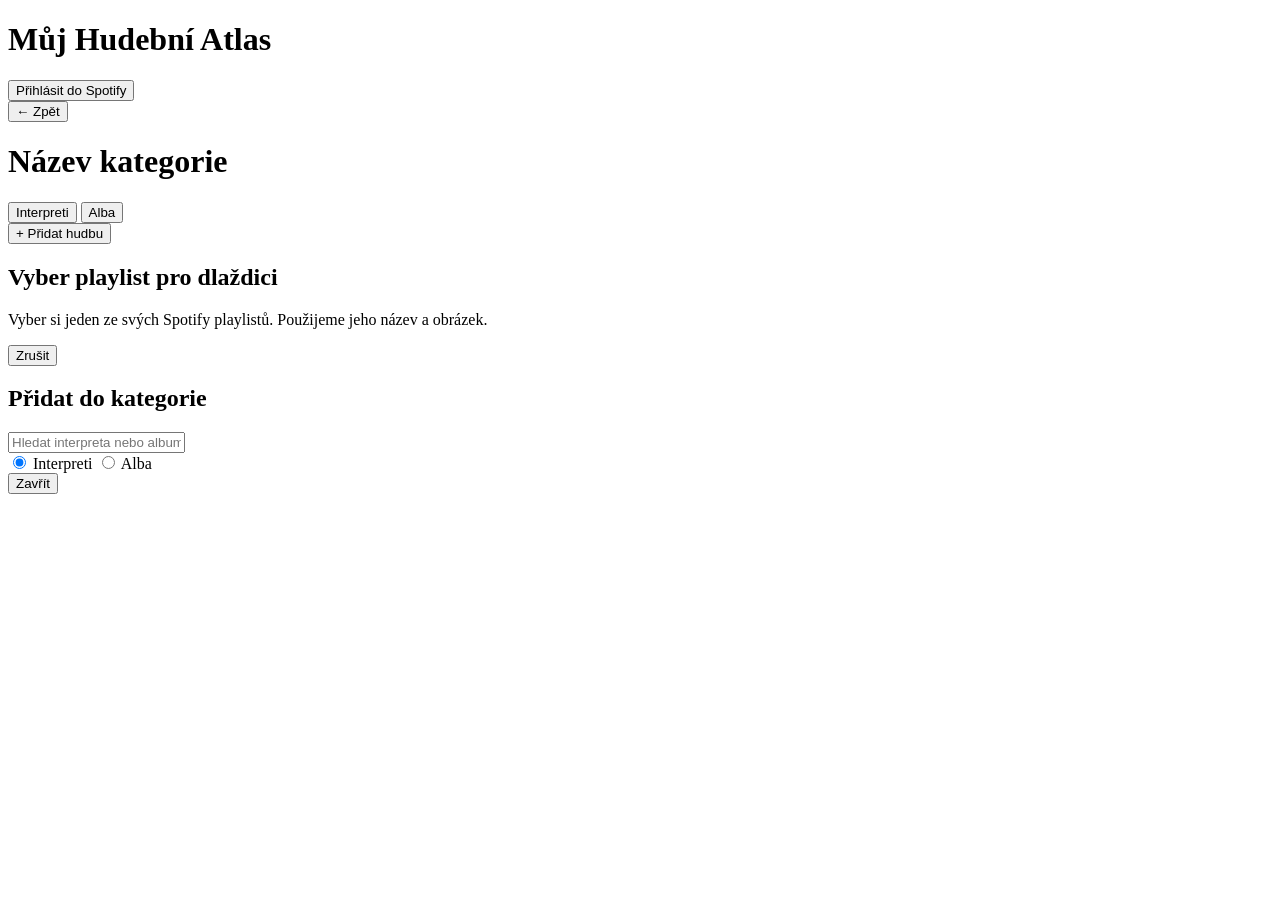
==== index.html @ 568aa441 "Update index.html" ====
<!DOCTYPE html>
<html lang="cs">
<head>
    <meta charset="UTF-8">
    <meta name="viewport" content="width=device-width, initial-scale=1.0">
    <title>Hudební Atlas - Kartotéka</title>
    <link rel="stylesheet" href="style.css">
</head>
<body>

    <!-- DOMOVSKÁ STRÁNKA (Dlaždice) -->
    <div id="home-view" class="view active">
        <header class="main-header">
            <h1>Můj Hudební Atlas</h1>
            <button id="login-btn" class="btn-primary">Přihlásit do Spotify</button>
        </header>
        <div class="grid-dashboard" id="dashboard-grid">
            <!-- Dlaždice se generují dynamicky v JS -->
        </div>
    </div>

    <!-- STRÁNKA KATEGORIE (Uvnitř složky) -->
    <div id="category-view" class="view">
        <header class="cat-header">
            <div class="cat-header-left">
                <button id="back-btn" class="btn-icon">← Zpět</button>
                <h1 id="cat-title">Název kategorie</h1>
            </div>
            <div class="cat-header-right">
                <div class="view-toggle">
                    <button id="toggle-artists" class="toggle-btn active">Interpreti</button>
                    <button id="toggle-albums" class="toggle-btn">Alba</button>
                </div>
                <button id="add-item-btn" class="btn-primary">+ Přidat hudbu</button>
            </div>
        </header>
        
        <!-- Grid pro interprety (kolečka) nebo alba (čtverce) -->
        <div id="content-grid" class="content-grid artists-mode"></div>
    </div>

    <!-- MODAL: Výběr playlistu pro dlaždici -->
    <div id="modal-playlist" class="modal">
        <div class="modal-content">
            <h2>Vyber playlist pro dlaždici</h2>
            <p>Vyber si jeden ze svých Spotify playlistů. Použijeme jeho název a obrázek.</p>
            <div id="playlist-list" class="list-container"></div>
            <button class="btn-close close-modal">Zrušit</button>
        </div>
    </div>

    <!-- MODAL: Vyhledávání interpretů / alb -->
    <div id="modal-search" class="modal">
        <div class="modal-content">
            <h2>Přidat do kategorie</h2>
            <input type="text" id="search-input" placeholder="Hledat interpreta nebo album...">
            <div class="search-filters">
                <label><input type="radio" name="search-type" value="artist" checked> Interpreti</label>
                <label><input type="radio" name="search-type" value="album"> Alba</label>
            </div>
            <div id="search-results" class="list-container"></div>
            <button class="btn-close close-modal">Zavřít</button>
        </div>
    </div>

    <script src="spotify.js"></script>
    <script src="app.js"></script>
</body>
</html>
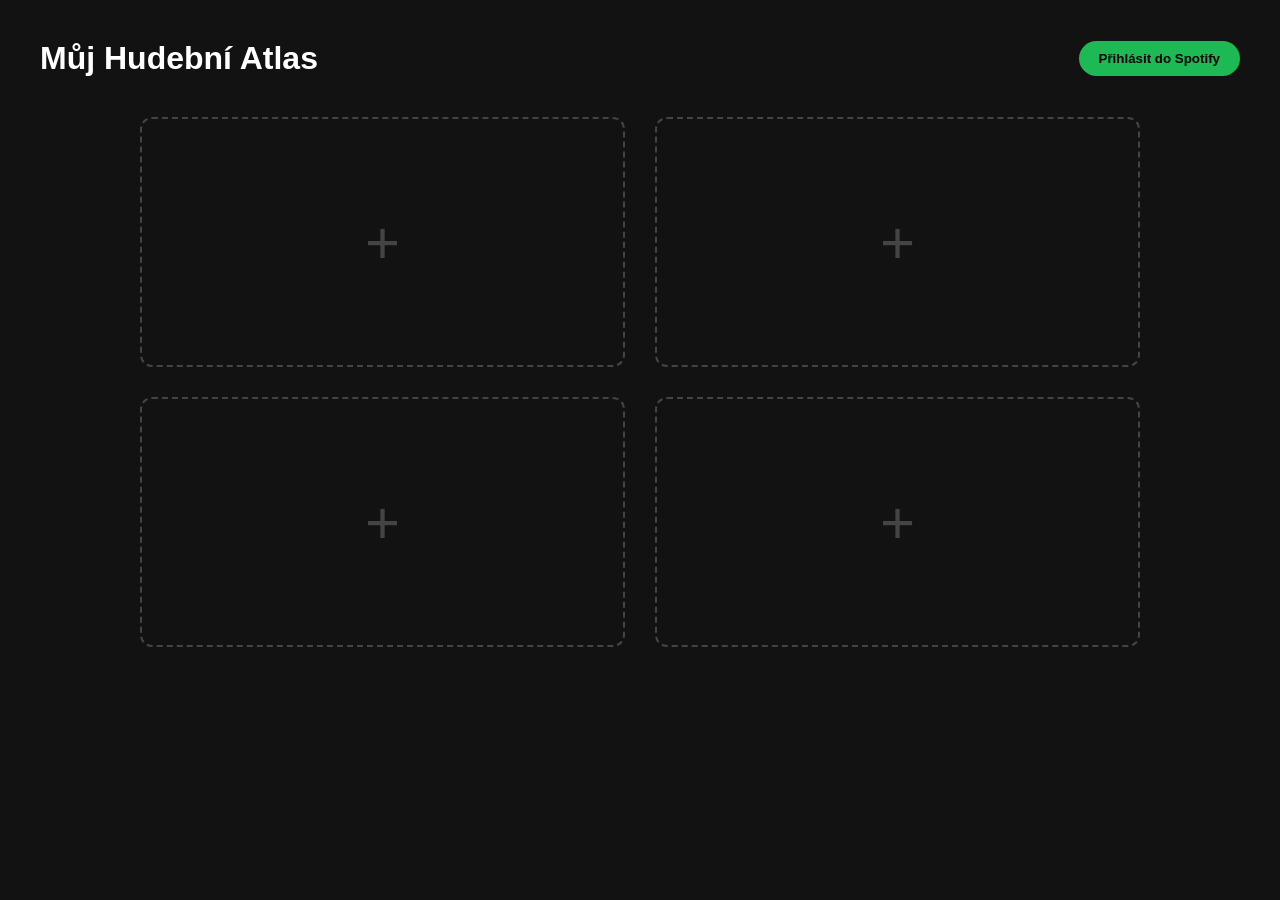
==== commit 3498fae0: "Update index.html" ====
--- a/index.html
+++ b/index.html
@@ -15,16 +15,16 @@
             <button id="login-btn" class="btn-primary">Přihlásit do Spotify</button>
         </header>
         <div class="grid-dashboard" id="dashboard-grid">
-            <!-- Dlaždice se generují dynamicky v JS -->
+            <!-- 4 hlavní dlaždice se generují v JS -->
         </div>
     </div>
 
-    <!-- STRÁNKA KATEGORIE (Uvnitř složky) -->
+    <!-- STRÁNKA KATEGORIE (Uvnitř složky / playlistu) -->
     <div id="category-view" class="view">
         <header class="cat-header">
             <div class="cat-header-left">
-                <button id="back-btn" class="btn-icon">← Zpět</button>
-                <h1 id="cat-title">Název kategorie</h1>
+                <button id="back-btn" class="btn-icon">← Zpět na přehled</button>
+                <h1 id="cat-title">Kategorie</h1>
             </div>
             <div class="cat-header-right">
                 <div class="view-toggle">
@@ -39,11 +39,14 @@
         <div id="content-grid" class="content-grid artists-mode"></div>
     </div>
 
-    <!-- MODAL: Výběr playlistu pro dlaždici -->
+    <!-- MODAL: Výběr vlastního playlistu pro dlaždici -->
     <div id="modal-playlist" class="modal">
         <div class="modal-content">
             <h2>Vyber playlist pro dlaždici</h2>
-            <p>Vyber si jeden ze svých Spotify playlistů. Použijeme jeho název a obrázek.</p>
+            <p>Vyber si jeden ze svých vlastní vytvořených Spotify playlistů.</p>
+            
+            <input type="text" id="playlist-search-input" placeholder="Hledat ve svých playlistech...">
+            
             <div id="playlist-list" class="list-container"></div>
             <button class="btn-close close-modal">Zrušit</button>
         </div>
--- a/style.css
+++ b/style.css
@@ -0,0 +1,54 @@
+* { box-sizing: border-box; margin: 0; padding: 0; font-family: -apple-system, BlinkMacSystemFont, "Segoe UI", Roboto, sans-serif; }
+body { background-color: #121212; color: #fff; overflow-x: hidden; }
+
+/* Views */
+.view { display: none; padding: 40px; }
+.view.active { display: block; }
+
+/* Buttons & Headers */
+header { display: flex; justify-content: space-between; align-items: center; margin-bottom: 40px; }
+.cat-header-left, .cat-header-right { display: flex; align-items: center; gap: 20px; }
+
+.btn-primary { background: #1db954; color: #000; border: none; padding: 10px 20px; border-radius: 20px; font-weight: bold; cursor: pointer; transition: transform 0.2s; }
+.btn-primary:hover { transform: scale(1.05); }
+.btn-icon { background: transparent; color: #b3b3b3; border: none; font-size: 16px; cursor: pointer; }
+.btn-icon:hover { color: #fff; }
+
+/* Toggle Switch */
+.view-toggle { background: #242424; border-radius: 30px; display: flex; overflow: hidden; }
+.toggle-btn { background: transparent; border: none; color: #b3b3b3; padding: 10px 20px; cursor: pointer; font-weight: bold; }
+.toggle-btn.active { background: #333; color: #fff; }
+
+/* Dashboard Grid (4 Tiles) */
+.grid-dashboard { display: grid; grid-template-columns: repeat(2, 1fr); gap: 30px; max-width: 1000px; margin: 0 auto; }
+.dash-tile { background: #282828; border-radius: 12px; height: 250px; display: flex; flex-direction: column; align-items: center; justify-content: center; cursor: pointer; transition: background 0.2s; overflow: hidden; position: relative; }
+.dash-tile:hover { background: #333; }
+.dash-tile.empty { border: 2px dashed #444; background: transparent; }
+.dash-tile.empty:hover { border-color: #1db954; }
+.dash-tile .plus-icon { font-size: 60px; color: #444; }
+.dash-tile img { width: 100%; height: 100%; object-fit: cover; opacity: 0.6; position: absolute; top: 0; left: 0; z-index: 1; }
+.dash-tile h2 { position: relative; z-index: 2; text-shadow: 0 2px 10px rgba(0,0,0,0.8); font-size: 28px; }
+
+/* Content Grid (Artists & Albums) */
+.content-grid { display: grid; grid-template-columns: repeat(auto-fill, minmax(180px, 1fr)); gap: 30px; }
+.item-card { text-align: center; cursor: pointer; transition: transform 0.2s; }
+.item-card:hover { transform: translateY(-5px); }
+.item-card img { width: 100%; aspect-ratio: 1; object-fit: cover; margin-bottom: 15px; box-shadow: 0 8px 24px rgba(0,0,0,0.5); }
+.item-card h3 { font-size: 16px; margin-bottom: 5px; }
+
+/* Artist mode vs Album mode */
+.artists-mode .item-card img { border-radius: 50%; } /* Kolečka pro interprety */
+.albums-mode .item-card img { border-radius: 8px; }  /* Čtverce pro alba */
+
+/* Modals */
+.modal { display: none; position: fixed; top: 0; left: 0; width: 100%; height: 100%; background: rgba(0,0,0,0.8); z-index: 1000; justify-content: center; align-items: center; }
+.modal.active { display: flex; }
+.modal-content { background: #282828; padding: 30px; border-radius: 12px; width: 500px; max-height: 80vh; display: flex; flex-direction: column; }
+.modal-content h2 { margin-bottom: 10px; }
+.list-container { flex: 1; overflow-y: auto; margin: 20px 0; display: flex; flex-direction: column; gap: 10px; }
+.list-item { display: flex; align-items: center; gap: 15px; padding: 10px; background: #333; border-radius: 8px; cursor: pointer; }
+.list-item:hover { background: #444; }
+.list-item img { width: 50px; height: 50px; border-radius: 4px; object-fit: cover; }
+.btn-close { margin-top: auto; background: transparent; color: #fff; border: 1px solid #555; padding: 10px; border-radius: 8px; cursor: pointer; }
+.search-filters { display: flex; gap: 15px; margin-top: 15px; }
+#search-input { width: 100%; padding: 15px; border-radius: 8px; border: none; background: #333; color: white; font-size: 16px; outline: none; }
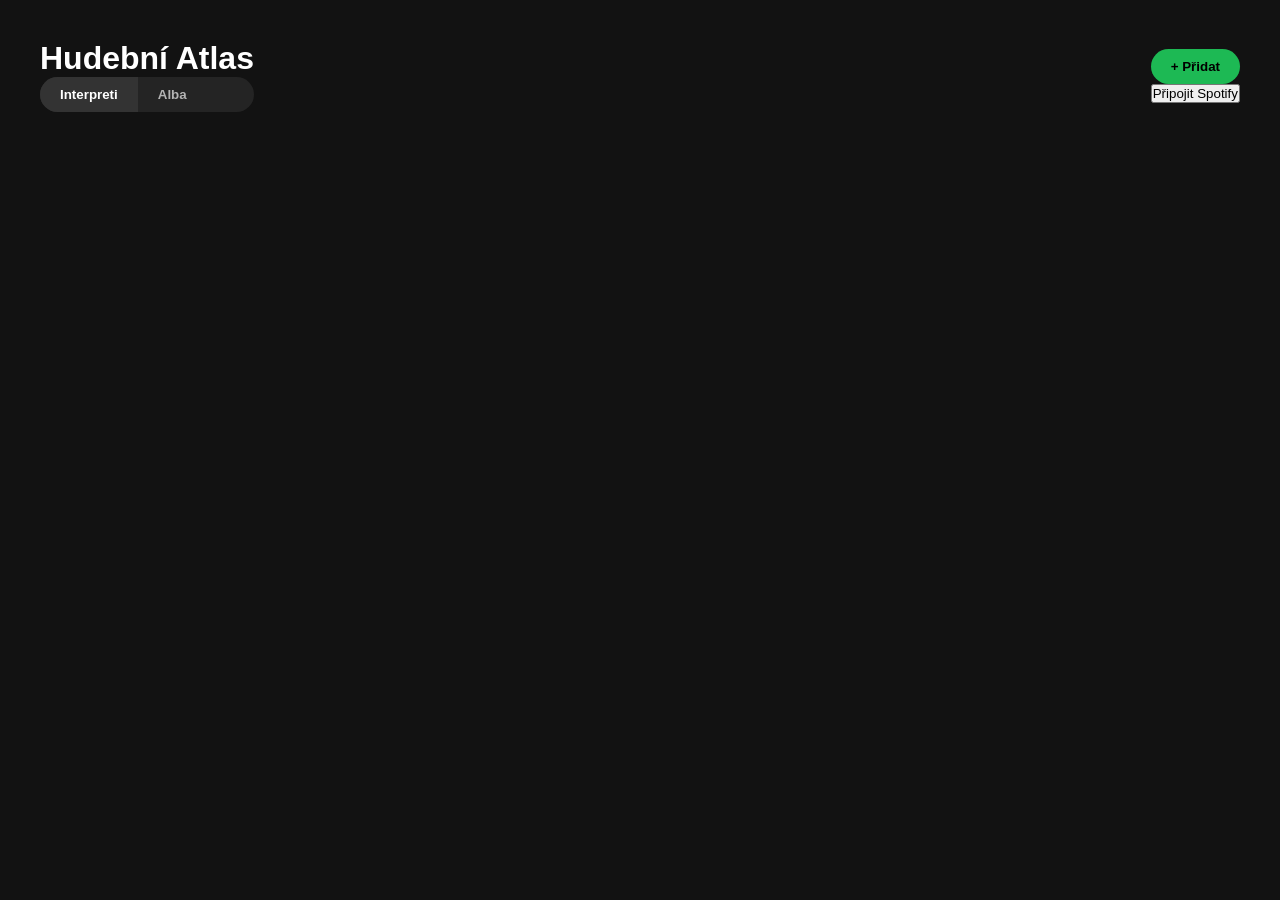
==== commit 9bc35058: "Update index.html" ====
--- a/index.html
+++ b/index.html
@@ -3,66 +3,131 @@
 <head>
     <meta charset="UTF-8">
     <meta name="viewport" content="width=device-width, initial-scale=1.0">
-    <title>Hudební Atlas - Kartotéka</title>
+    <title>Hudební Atlas</title>
     <link rel="stylesheet" href="style.css">
 </head>
 <body>
 
-    <!-- DOMOVSKÁ STRÁNKA (Dlaždice) -->
-    <div id="home-view" class="view active">
-        <header class="main-header">
-            <h1>Můj Hudební Atlas</h1>
-            <button id="login-btn" class="btn-primary">Přihlásit do Spotify</button>
-        </header>
-        <div class="grid-dashboard" id="dashboard-grid">
-            <!-- 4 hlavní dlaždice se generují v JS -->
-        </div>
-    </div>
-
-    <!-- STRÁNKA KATEGORIE (Uvnitř složky / playlistu) -->
-    <div id="category-view" class="view">
-        <header class="cat-header">
-            <div class="cat-header-left">
-                <button id="back-btn" class="btn-icon">← Zpět na přehled</button>
-                <h1 id="cat-title">Kategorie</h1>
-            </div>
-            <div class="cat-header-right">
+    <!-- HLAVNÍ KARTOTÉKA -->
+    <div id="library-view" class="view active">
+        <header class="top-header">
+            <div class="header-left">
+                <h1>Hudební Atlas</h1>
                 <div class="view-toggle">
                     <button id="toggle-artists" class="toggle-btn active">Interpreti</button>
                     <button id="toggle-albums" class="toggle-btn">Alba</button>
                 </div>
-                <button id="add-item-btn" class="btn-primary">+ Přidat hudbu</button>
+            </div>
+            <div class="header-right">
+                <button id="add-item-btn" class="btn-primary">+ Přidat</button>
+                <button id="login-btn" class="btn-spotify">Připojit Spotify</button>
             </div>
         </header>
-        
-        <!-- Grid pro interprety (kolečka) nebo alba (čtverce) -->
-        <div id="content-grid" class="content-grid artists-mode"></div>
+        <div id="content-grid" class="content-grid"></div>
     </div>
 
-    <!-- MODAL: Výběr vlastního playlistu pro dlaždici -->
-    <div id="modal-playlist" class="modal">
-        <div class="modal-content">
-            <h2>Vyber playlist pro dlaždici</h2>
-            <p>Vyber si jeden ze svých vlastní vytvořených Spotify playlistů.</p>
-            
-            <input type="text" id="playlist-search-input" placeholder="Hledat ve svých playlistech...">
-            
-            <div id="playlist-list" class="list-container"></div>
-            <button class="btn-close close-modal">Zrušit</button>
-        </div>
+    <!-- DETAIL INTERPRETA -->
+    <div id="artist-detail-view" class="view">
+        <header class="top-header">
+            <div class="header-left">
+                <button id="back-to-library" class="btn-icon">← Zpět</button>
+                <div class="artist-heading">
+                    <img id="artist-detail-avatar" src="" alt="">
+                    <h1 id="artist-detail-title">Jméno interpreta</h1>
+                </div>
+            </div>
+            <div class="header-right">
+                <div class="filter-pills">
+                    <label class="filter-pill">
+                        <input type="checkbox" id="filter-album" checked>
+                        <span>Alba <small id="count-album"></small></span>
+                    </label>
+                    <label class="filter-pill">
+                        <input type="checkbox" id="filter-single" checked>
+                        <span>Singly / EP <small id="count-single"></small></span>
+                    </label>
+                    <label class="filter-pill">
+                        <input type="checkbox" id="filter-features" checked>
+                        <span>Features <small id="count-features"></small></span>
+                    </label>
+                </div>
+                <button id="open-album-picker-btn" class="btn-primary">+ Přidat alba</button>
+            </div>
+        </header>
+        <div id="discography-grid" class="disco-grid"></div>
     </div>
 
-    <!-- MODAL: Vyhledávání interpretů / alb -->
+    <!-- MODAL: PŘIDÁNÍ INTERPRETA NEBO ALBA DO KARTOTÉKY -->
     <div id="modal-search" class="modal">
         <div class="modal-content">
-            <h2>Přidat do kategorie</h2>
+            <div class="modal-header">
+                <h2>Přidat do kartotéky</h2>
+                <button class="btn-icon close-modal">✕</button>
+            </div>
             <input type="text" id="search-input" placeholder="Hledat interpreta nebo album...">
             <div class="search-filters">
                 <label><input type="radio" name="search-type" value="artist" checked> Interpreti</label>
                 <label><input type="radio" name="search-type" value="album"> Alba</label>
             </div>
             <div id="search-results" class="list-container"></div>
-            <button class="btn-close close-modal">Zavřít</button>
+        </div>
+    </div>
+
+    <!-- MODAL: RUČNÍ VÝBĚR ALB DO DISKOGRAFIE INTERPRETA -->
+    <div id="modal-artist-albums" class="modal">
+        <div class="modal-content modal-wide">
+            <div class="modal-header">
+                <div>
+                    <h2>Doplnit diskografii</h2>
+                    <p class="modal-subtitle" id="picker-subtitle">Vyber nahrávky, které chceš zařadit</p>
+                </div>
+                <button class="btn-icon close-modal">✕</button>
+            </div>
+            <div class="picker-controls">
+                <input type="text" id="picker-filter-input" placeholder="Filtrovat podle názvu...">
+                <div class="picker-tabs">
+                    <button class="picker-tab active" data-group="all">Vše</button>
+                    <button class="picker-tab" data-group="album">Alba</button>
+                    <button class="picker-tab" data-group="single">Singly / EP</button>
+                    <button class="picker-tab" data-group="appears_on">Features</button>
+                </div>
+            </div>
+            <div id="artist-album-results" class="list-container"></div>
+            <div class="modal-footer">
+                <button class="btn-primary close-modal">Hotovo</button>
+            </div>
+        </div>
+    </div>
+
+    <!-- MODAL: ZÁZNAM POSLECHU A HODNOCENÍ -->
+    <div id="modal-review" class="modal">
+        <div class="modal-content review-content">
+            <img id="review-cover" src="" alt="">
+            <div class="review-form">
+                <div class="review-head">
+                    <h2 id="review-title">Název alba</h2>
+                    <span id="review-year" class="review-meta"></span>
+                </div>
+                <label class="switch-row">
+                    <input type="checkbox" id="review-listened">
+                    <span>Poslechnuto</span>
+                </label>
+                <div class="input-group">
+                    <label for="review-rating">Hodnocení (0 – 10)</label>
+                    <input type="number" id="review-rating" min="0" max="10" step="0.1" placeholder="např. 8.5" disabled>
+                </div>
+                <div class="input-group">
+                    <label for="review-text">Poznámka</label>
+                    <textarea id="review-text" rows="3" placeholder="Dojem, atmosféra, klíčové momenty..." disabled></textarea>
+                </div>
+                <div class="modal-actions">
+                    <button id="remove-album-btn" class="btn-danger" type="button">Odebrat</button>
+                    <div class="modal-actions-right">
+                        <button class="btn-ghost close-modal" type="button">Zrušit</button>
+                        <button id="save-review-btn" class="btn-primary" type="button">Uložit</button>
+                    </div>
+                </div>
+            </div>
         </div>
     </div>
 
--- a/style.css
+++ b/style.css
@@ -1,54 +1,91 @@
 * { box-sizing: border-box; margin: 0; padding: 0; font-family: -apple-system, BlinkMacSystemFont, "Segoe UI", Roboto, sans-serif; }
 body { background-color: #121212; color: #fff; overflow-x: hidden; }
 
-/* Views */
 .view { display: none; padding: 40px; }
 .view.active { display: block; }
 
-/* Buttons & Headers */
 header { display: flex; justify-content: space-between; align-items: center; margin-bottom: 40px; }
 .cat-header-left, .cat-header-right { display: flex; align-items: center; gap: 20px; }
 
 .btn-primary { background: #1db954; color: #000; border: none; padding: 10px 20px; border-radius: 20px; font-weight: bold; cursor: pointer; transition: transform 0.2s; }
 .btn-primary:hover { transform: scale(1.05); }
+
 .btn-icon { background: transparent; color: #b3b3b3; border: none; font-size: 16px; cursor: pointer; }
 .btn-icon:hover { color: #fff; }
 
-/* Toggle Switch */
 .view-toggle { background: #242424; border-radius: 30px; display: flex; overflow: hidden; }
 .toggle-btn { background: transparent; border: none; color: #b3b3b3; padding: 10px 20px; cursor: pointer; font-weight: bold; }
 .toggle-btn.active { background: #333; color: #fff; }
 
-/* Dashboard Grid (4 Tiles) */
+/* Dashboard */
 .grid-dashboard { display: grid; grid-template-columns: repeat(2, 1fr); gap: 30px; max-width: 1000px; margin: 0 auto; }
-.dash-tile { background: #282828; border-radius: 12px; height: 250px; display: flex; flex-direction: column; align-items: center; justify-content: center; cursor: pointer; transition: background 0.2s; overflow: hidden; position: relative; }
-.dash-tile:hover { background: #333; }
+.dash-tile { background: #282828; border-radius: 12px; height: 250px; display: flex; flex-direction: column; align-items: center; justify-content: center; cursor: pointer; position: relative; overflow: hidden; }
 .dash-tile.empty { border: 2px dashed #444; background: transparent; }
-.dash-tile.empty:hover { border-color: #1db954; }
-.dash-tile .plus-icon { font-size: 60px; color: #444; }
-.dash-tile img { width: 100%; height: 100%; object-fit: cover; opacity: 0.6; position: absolute; top: 0; left: 0; z-index: 1; }
-.dash-tile h2 { position: relative; z-index: 2; text-shadow: 0 2px 10px rgba(0,0,0,0.8); font-size: 28px; }
+.dash-tile img { width: 100%; height: 100%; object-fit: cover; opacity: 0.5; position: absolute; z-index: 1; }
+.dash-tile h2 { position: relative; z-index: 2; font-size: 28px; text-shadow: 0 2px 10px rgba(0,0,0,0.9); }
+.plus-icon { font-size: 60px; color: #444; }
 
-/* Content Grid (Artists & Albums) */
+/* SEZNAM INTERPRETŮ (Čistá kruhová karta) */
 .content-grid { display: grid; grid-template-columns: repeat(auto-fill, minmax(180px, 1fr)); gap: 30px; }
-.item-card { text-align: center; cursor: pointer; transition: transform 0.2s; }
-.item-card:hover { transform: translateY(-5px); }
-.item-card img { width: 100%; aspect-ratio: 1; object-fit: cover; margin-bottom: 15px; box-shadow: 0 8px 24px rgba(0,0,0,0.5); }
-.item-card h3 { font-size: 16px; margin-bottom: 5px; }
 
-/* Artist mode vs Album mode */
-.artists-mode .item-card img { border-radius: 50%; } /* Kolečka pro interprety */
-.albums-mode .item-card img { border-radius: 8px; }  /* Čtverce pro alba */
+.artist-simple-card {
+    background: #181818;
+    border-radius: 12px;
+    padding: 20px;
+    text-align: center;
+    cursor: pointer;
+    transition: background 0.2s, transform 0.2s;
+    border: 1px solid #282828;
+}
+.artist-simple-card:hover { background: #242424; transform: translateY(-5px); }
+
+.artist-simple-card img {
+    width: 130px;
+    height: 130px;
+    border-radius: 50%;
+    object-fit: cover;
+    margin-bottom: 15px;
+    box-shadow: 0 8px 20px rgba(0,0,0,0.5);
+}
+
+.artist-simple-card h3 { font-size: 18px; font-weight: bold; color: #fff; }
+
+/* DISKOGRAFIE (Detail) */
+.filter-checkboxes { display: flex; gap: 20px; }
+.filter-checkboxes label { color: #ccc; cursor: pointer; display: flex; align-items: center; gap: 8px; }
+
+.disco-grid { display: grid; grid-template-columns: repeat(auto-fill, minmax(170px, 1fr)); gap: 25px; }
+.disco-item { position: relative; cursor: pointer; transition: transform 0.2s; }
+.disco-item:hover { transform: scale(1.04); }
+
+.disco-item.locked img { filter: grayscale(100%); opacity: 0.35; }
+.disco-item img { width: 100%; aspect-ratio: 1; border-radius: 8px; object-fit: cover; box-shadow: 0 4px 12px rgba(0,0,0,0.5); }
+.disco-item h4 { margin-top: 8px; font-size: 14px; text-align: center; color: #ddd; }
+
+.checkmark { 
+    position: absolute; top: -8px; right: -8px; 
+    background: #1db954; color: #000; font-weight: bold; 
+    width: 28px; height: 28px; border-radius: 50%; 
+    display: flex; align-items: center; justify-content: center; 
+    font-size: 14px;
+    opacity: 0; transform: scale(0); transition: all 0.3s cubic-bezier(0.175, 0.885, 0.32, 1.275);
+}
+.disco-item.unlocked .checkmark { opacity: 1; transform: scale(1); }
+.rating-badge { position: absolute; bottom: 38px; left: 8px; background: rgba(0,0,0,0.85); padding: 3px 6px; border-radius: 4px; font-size: 11px; font-weight: bold; color: #f5c518;}
 
 /* Modals */
-.modal { display: none; position: fixed; top: 0; left: 0; width: 100%; height: 100%; background: rgba(0,0,0,0.8); z-index: 1000; justify-content: center; align-items: center; }
+.modal { display: none; position: fixed; inset: 0; background: rgba(0,0,0,0.85); z-index: 1000; justify-content: center; align-items: center; }
 .modal.active { display: flex; }
-.modal-content { background: #282828; padding: 30px; border-radius: 12px; width: 500px; max-height: 80vh; display: flex; flex-direction: column; }
-.modal-content h2 { margin-bottom: 10px; }
-.list-container { flex: 1; overflow-y: auto; margin: 20px 0; display: flex; flex-direction: column; gap: 10px; }
-.list-item { display: flex; align-items: center; gap: 15px; padding: 10px; background: #333; border-radius: 8px; cursor: pointer; }
-.list-item:hover { background: #444; }
-.list-item img { width: 50px; height: 50px; border-radius: 4px; object-fit: cover; }
-.btn-close { margin-top: auto; background: transparent; color: #fff; border: 1px solid #555; padding: 10px; border-radius: 8px; cursor: pointer; }
-.search-filters { display: flex; gap: 15px; margin-top: 15px; }
-#search-input { width: 100%; padding: 15px; border-radius: 8px; border: none; background: #333; color: white; font-size: 16px; outline: none; }+.modal-content { background: #282828; padding: 25px; border-radius: 12px; width: 480px; max-height: 80vh; display: flex; flex-direction: column; }
+.review-content { flex-direction: row; width: 550px; gap: 20px; }
+.review-content img { width: 200px; height: 200px; border-radius: 8px; object-fit: cover; }
+.review-form { display: flex; flex-direction: column; flex: 1; }
+.input-group { margin-bottom: 12px; display: flex; flex-direction: column; gap: 4px; }
+.input-group input, .input-group textarea { background: #333; border: none; padding: 10px; color: white; border-radius: 6px; }
+.modal-actions { display: flex; gap: 10px; margin-top: auto; justify-content: flex-end;}
+#playlist-search-input, #search-input { width: 100%; padding: 12px; margin: 12px 0; border-radius: 8px; border: 1px solid #444; background: #1e1e1e; color: white; outline: none; }
+.list-container { flex: 1; overflow-y: auto; margin-bottom: 15px; display: flex; flex-direction: column; gap: 8px; max-height: 320px;}
+.list-item { display: flex; align-items: center; gap: 12px; padding: 8px; background: #333; border-radius: 6px; cursor: pointer; }
+.list-item img { width: 44px; height: 44px; border-radius: 4px; object-fit: cover; }
+.btn-close { background: transparent; color: #fff; border: 1px solid #555; padding: 8px 16px; border-radius: 6px; cursor: pointer; }
+.search-filters { display: flex; gap: 15px; margin-bottom: 10px; }
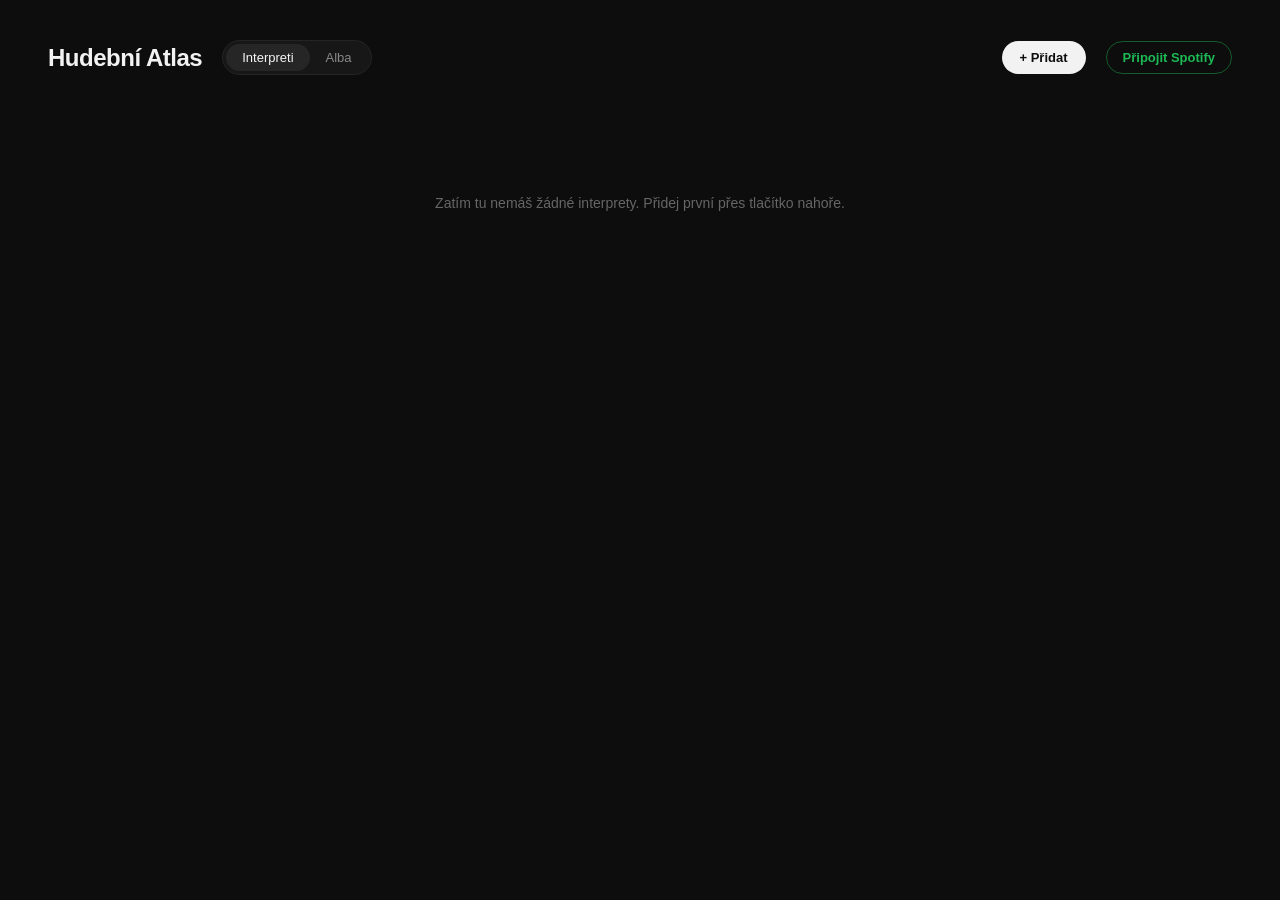
==== commit fbfa6f14: "Add Google Fonts to index.html Added Google Fonts preconnect and stylesheet links." ====
--- a/index.html
+++ b/index.html
@@ -4,6 +4,9 @@
     <meta charset="UTF-8">
     <meta name="viewport" content="width=device-width, initial-scale=1.0">
     <title>Hudební Atlas</title>
+    <link rel="preconnect" href="https://fonts.googleapis.com">
+    <link rel="preconnect" href="https://fonts.gstatic.com" crossorigin>
+    <link href="https://fonts.googleapis.com/css2?family=Caveat:wght@600;700&display=swap" rel="stylesheet">
     <link rel="stylesheet" href="style.css">
 </head>
 <body>
--- a/style.css
+++ b/style.css
@@ -1,91 +1,929 @@
-* { box-sizing: border-box; margin: 0; padding: 0; font-family: -apple-system, BlinkMacSystemFont, "Segoe UI", Roboto, sans-serif; }
-body { background-color: #121212; color: #fff; overflow-x: hidden; }
-
-.view { display: none; padding: 40px; }
-.view.active { display: block; }
-
-header { display: flex; justify-content: space-between; align-items: center; margin-bottom: 40px; }
-.cat-header-left, .cat-header-right { display: flex; align-items: center; gap: 20px; }
-
-.btn-primary { background: #1db954; color: #000; border: none; padding: 10px 20px; border-radius: 20px; font-weight: bold; cursor: pointer; transition: transform 0.2s; }
-.btn-primary:hover { transform: scale(1.05); }
-
-.btn-icon { background: transparent; color: #b3b3b3; border: none; font-size: 16px; cursor: pointer; }
-.btn-icon:hover { color: #fff; }
-
-.view-toggle { background: #242424; border-radius: 30px; display: flex; overflow: hidden; }
-.toggle-btn { background: transparent; border: none; color: #b3b3b3; padding: 10px 20px; cursor: pointer; font-weight: bold; }
-.toggle-btn.active { background: #333; color: #fff; }
-
-/* Dashboard */
-.grid-dashboard { display: grid; grid-template-columns: repeat(2, 1fr); gap: 30px; max-width: 1000px; margin: 0 auto; }
-.dash-tile { background: #282828; border-radius: 12px; height: 250px; display: flex; flex-direction: column; align-items: center; justify-content: center; cursor: pointer; position: relative; overflow: hidden; }
-.dash-tile.empty { border: 2px dashed #444; background: transparent; }
-.dash-tile img { width: 100%; height: 100%; object-fit: cover; opacity: 0.5; position: absolute; z-index: 1; }
-.dash-tile h2 { position: relative; z-index: 2; font-size: 28px; text-shadow: 0 2px 10px rgba(0,0,0,0.9); }
-.plus-icon { font-size: 60px; color: #444; }
-
-/* SEZNAM INTERPRETŮ (Čistá kruhová karta) */
-.content-grid { display: grid; grid-template-columns: repeat(auto-fill, minmax(180px, 1fr)); gap: 30px; }
-
-.artist-simple-card {
-    background: #181818;
-    border-radius: 12px;
-    padding: 20px;
-    text-align: center;
-    cursor: pointer;
-    transition: background 0.2s, transform 0.2s;
-    border: 1px solid #282828;
-}
-.artist-simple-card:hover { background: #242424; transform: translateY(-5px); }
-
-.artist-simple-card img {
-    width: 130px;
-    height: 130px;
+* {
+    box-sizing: border-box;
+    margin: 0;
+    padding: 0;
+    font-family: -apple-system, BlinkMacSystemFont, "Segoe UI", Roboto, sans-serif;
+}
+
+body {
+    background-color: #0d0d0d;
+    color: #f2f2f2;
+    overflow-x: hidden;
+    -webkit-font-smoothing: antialiased;
+}
+
+.view {
+    display: none;
+    max-width: 1320px;
+    margin: 0 auto;
+    padding: 40px 48px;
+}
+
+.view.active {
+    display: block;
+}
+
+/* HLAVIČKA */
+.top-header {
+    display: flex;
+    justify-content: space-between;
+    align-items: center;
+    gap: 24px;
+    margin-bottom: 48px;
+    flex-wrap: wrap;
+}
+
+.header-left,
+.header-right {
+    display: flex;
+    align-items: center;
+    gap: 20px;
+    flex-wrap: wrap;
+}
+
+h1 {
+    font-size: 24px;
+    font-weight: 600;
+    letter-spacing: -0.02em;
+}
+
+.artist-heading {
+    display: flex;
+    align-items: center;
+    gap: 14px;
+}
+
+.artist-heading img {
+    width: 42px;
+    height: 42px;
     border-radius: 50%;
     object-fit: cover;
-    margin-bottom: 15px;
-    box-shadow: 0 8px 20px rgba(0,0,0,0.5);
-}
-
-.artist-simple-card h3 { font-size: 18px; font-weight: bold; color: #fff; }
-
-/* DISKOGRAFIE (Detail) */
-.filter-checkboxes { display: flex; gap: 20px; }
-.filter-checkboxes label { color: #ccc; cursor: pointer; display: flex; align-items: center; gap: 8px; }
-
-.disco-grid { display: grid; grid-template-columns: repeat(auto-fill, minmax(170px, 1fr)); gap: 25px; }
-.disco-item { position: relative; cursor: pointer; transition: transform 0.2s; }
-.disco-item:hover { transform: scale(1.04); }
-
-.disco-item.locked img { filter: grayscale(100%); opacity: 0.35; }
-.disco-item img { width: 100%; aspect-ratio: 1; border-radius: 8px; object-fit: cover; box-shadow: 0 4px 12px rgba(0,0,0,0.5); }
-.disco-item h4 { margin-top: 8px; font-size: 14px; text-align: center; color: #ddd; }
-
-.checkmark { 
-    position: absolute; top: -8px; right: -8px; 
-    background: #1db954; color: #000; font-weight: bold; 
-    width: 28px; height: 28px; border-radius: 50%; 
-    display: flex; align-items: center; justify-content: center; 
+    border: 1px solid rgba(255, 255, 255, 0.12);
+}
+
+/* TLAČÍTKA & PŘEPÍNAČE */
+.btn-primary {
+    background: #f2f2f2;
+    color: #0d0d0d;
+    border: none;
+    padding: 9px 18px;
+    border-radius: 999px;
+    font-size: 13px;
+    font-weight: 600;
+    cursor: pointer;
+    transition: background 0.2s, transform 0.15s;
+}
+
+.btn-primary:hover {
+    background: #ffffff;
+    transform: translateY(-1px);
+}
+
+.btn-spotify {
+    background: transparent;
+    color: #1db954;
+    border: 1px solid rgba(29, 185, 84, 0.45);
+    padding: 8px 16px;
+    border-radius: 999px;
+    font-size: 13px;
+    font-weight: 600;
+    cursor: pointer;
+    transition: background 0.2s, border-color 0.2s;
+}
+
+.btn-spotify:hover {
+    background: rgba(29, 185, 84, 0.1);
+    border-color: #1db954;
+}
+
+.btn-icon {
+    background: transparent;
+    color: #8e8e8e;
+    border: none;
     font-size: 14px;
-    opacity: 0; transform: scale(0); transition: all 0.3s cubic-bezier(0.175, 0.885, 0.32, 1.275);
-}
-.disco-item.unlocked .checkmark { opacity: 1; transform: scale(1); }
-.rating-badge { position: absolute; bottom: 38px; left: 8px; background: rgba(0,0,0,0.85); padding: 3px 6px; border-radius: 4px; font-size: 11px; font-weight: bold; color: #f5c518;}
-
-/* Modals */
-.modal { display: none; position: fixed; inset: 0; background: rgba(0,0,0,0.85); z-index: 1000; justify-content: center; align-items: center; }
-.modal.active { display: flex; }
-.modal-content { background: #282828; padding: 25px; border-radius: 12px; width: 480px; max-height: 80vh; display: flex; flex-direction: column; }
-.review-content { flex-direction: row; width: 550px; gap: 20px; }
-.review-content img { width: 200px; height: 200px; border-radius: 8px; object-fit: cover; }
-.review-form { display: flex; flex-direction: column; flex: 1; }
-.input-group { margin-bottom: 12px; display: flex; flex-direction: column; gap: 4px; }
-.input-group input, .input-group textarea { background: #333; border: none; padding: 10px; color: white; border-radius: 6px; }
-.modal-actions { display: flex; gap: 10px; margin-top: auto; justify-content: flex-end;}
-#playlist-search-input, #search-input { width: 100%; padding: 12px; margin: 12px 0; border-radius: 8px; border: 1px solid #444; background: #1e1e1e; color: white; outline: none; }
-.list-container { flex: 1; overflow-y: auto; margin-bottom: 15px; display: flex; flex-direction: column; gap: 8px; max-height: 320px;}
-.list-item { display: flex; align-items: center; gap: 12px; padding: 8px; background: #333; border-radius: 6px; cursor: pointer; }
-.list-item img { width: 44px; height: 44px; border-radius: 4px; object-fit: cover; }
-.btn-close { background: transparent; color: #fff; border: 1px solid #555; padding: 8px 16px; border-radius: 6px; cursor: pointer; }
-.search-filters { display: flex; gap: 15px; margin-bottom: 10px; }
+    cursor: pointer;
+    padding: 6px 8px;
+    transition: color 0.2s;
+}
+
+.btn-icon:hover {
+    color: #ffffff;
+}
+
+.btn-ghost {
+    background: transparent;
+    color: #a0a0a0;
+    border: 1px solid #2e2e2e;
+    padding: 8px 16px;
+    border-radius: 8px;
+    font-size: 13px;
+    cursor: pointer;
+}
+
+.btn-ghost:hover {
+    color: #fff;
+    border-color: #4a4a4a;
+}
+
+.btn-danger {
+    background: transparent;
+    color: #b85c5c;
+    border: none;
+    font-size: 13px;
+    cursor: pointer;
+    padding: 8px 4px;
+}
+
+.btn-danger:hover {
+    color: #e07070;
+}
+
+.view-toggle {
+    background: #171717;
+    border: 1px solid #242424;
+    border-radius: 999px;
+    padding: 3px;
+    display: flex;
+}
+
+.toggle-btn {
+    background: transparent;
+    border: none;
+    color: #888;
+    padding: 6px 16px;
+    border-radius: 999px;
+    font-size: 13px;
+    font-weight: 500;
+    cursor: pointer;
+    transition: all 0.2s;
+}
+
+.toggle-btn.active {
+    background: #262626;
+    color: #f5f5f5;
+}
+
+/* KARTOTÉKA INTERPRETŮ */
+.content-grid {
+    display: grid;
+    grid-template-columns: repeat(auto-fill, minmax(175px, 1fr));
+    gap: 24px;
+}
+
+.artist-simple-card {
+    background: #141414;
+    border-radius: 14px;
+    padding: 24px 16px 20px;
+    text-align: center;
+    cursor: pointer;
+    border: 1px solid #1f1f1f;
+    transition: background 0.25s, transform 0.25s, border-color 0.25s;
+}
+
+.artist-simple-card:hover {
+    background: #1a1a1a;
+    border-color: #303030;
+    transform: translateY(-3px);
+}
+
+.artist-simple-card img {
+    width: 120px;
+    height: 120px;
+    border-radius: 50%;
+    object-fit: cover;
+    margin-bottom: 14px;
+    box-shadow: 0 10px 24px rgba(0, 0, 0, 0.55);
+}
+
+.artist-simple-card h3 {
+    font-size: 15px;
+    font-weight: 500;
+    color: #ececec;
+}
+
+.artist-simple-card .card-sub {
+    margin-top: 4px;
+    font-size: 12px;
+    color: #6e6e6e;
+}
+
+/* FILTRY V DETAILU INTERPRETA */
+.filter-pills {
+    display: flex;
+    gap: 8px;
+}
+
+.filter-pill input {
+    display: none;
+}
+
+.filter-pill span {
+    display: inline-flex;
+    align-items: center;
+    gap: 5px;
+    padding: 6px 13px;
+    border-radius: 999px;
+    font-size: 12px;
+    color: #777;
+    background: #151515;
+    border: 1px solid #242424;
+    cursor: pointer;
+    transition: all 0.2s;
+    user-select: none;
+}
+
+.filter-pill span small {
+    color: #555;
+    font-size: 11px;
+}
+
+.filter-pill input:checked + span {
+    color: #ececec;
+    background: #1f1f1f;
+    border-color: #3a3a3a;
+}
+
+.filter-pill input:checked + span small {
+    color: #9a9a9a;
+}
+
+/* =========================================================
+   3D CD JEWEL CASE GRID
+   ========================================================= */
+.disco-grid {
+    display: grid;
+    grid-template-columns: repeat(auto-fill, minmax(215px, 1fr));
+    gap: 42px 34px;
+}
+
+.disco-item {
+    cursor: pointer;
+    user-select: none;
+    --rx: 0deg;
+    --ry: 0deg;
+    --gx: 30%;
+    --gy: 20%;
+    --disc-angle: 35deg;
+}
+
+/* 3D Scéna s prostorem vpravo pro vysunutý CD disk */
+.cd-stage {
+    position: relative;
+    width: 100%;
+    aspect-ratio: 1.14 / 1;
+    perspective: 1000px;
+    display: flex;
+    align-items: center;
+}
+
+.cd-3d-rig {
+    position: relative;
+    width: 86%;
+    aspect-ratio: 1 / 1;
+    transform-style: preserve-3d;
+    transform: translateZ(0px) rotateX(var(--rx)) rotateY(var(--ry)) scale(0.985);
+    transition: transform 0.45s cubic-bezier(0.22, 1, 0.36, 1);
+}
+
+/* Poslechnuté album sedí v prostoru o kousek blíž ke kameře */
+.disco-item.listened .cd-3d-rig {
+    transform: translateZ(6px) rotateX(var(--rx)) rotateY(var(--ry)) scale(1);
+}
+
+.disco-item:hover .cd-3d-rig {
+    transform: translateZ(14px) rotateX(var(--rx)) rotateY(var(--ry)) scale(1.015);
+    transition: transform 0.1s ease-out;
+}
+
+/* VYKUKUJÍCÍ IRIDESCENT CD DISK */
+.cd-disc {
+    position: absolute;
+    top: 3.5%;
+    right: 2%;
+    width: 93%;
+    height: 93%;
+    border-radius: 50%;
+    transform: translateZ(-8px) translateX(0%) rotate(0deg);
+    opacity: 0;
+    pointer-events: none;
+    transition:
+        transform 0.65s cubic-bezier(0.16, 1, 0.3, 1),
+        opacity 0.4s ease;
+    background:
+        /* Středový průhledný prstenec a upínací trn */
+        radial-gradient(circle at center,
+            rgba(13, 13, 13, 0.96) 0 11%,
+            rgba(255, 255, 255, 0.5) 11.4% 12.6%,
+            rgba(35, 35, 38, 0.88) 13% 18.5%,
+            rgba(255, 255, 255, 0.35) 19% 20.2%,
+            transparent 20.8%
+        ),
+        /* Jemný laserový odlesk na hraně */
+        radial-gradient(circle at 72% 32%,
+            rgba(255, 255, 255, 0.42) 0%,
+            transparent 48%
+        ),
+        /* Dynamická difrakce reagující na úhel náklonu (--disc-angle) */
+        conic-gradient(
+            from var(--disc-angle),
+            #c5cbd4 0deg,
+            #ffffff 28deg,
+            #96b4d6 62deg,
+            #d9b3da 104deg,
+            #f2e3ae 148deg,
+            #98d2c1 190deg,
+            #ffffff 222deg,
+            #aeb9ce 265deg,
+            #e1b5c7 310deg,
+            #c5cbd4 360deg
+        );
+    box-shadow:
+        inset 0 0 0 1.5px rgba(255, 255, 255, 0.7),
+        inset 0 0 16px rgba(0, 0, 0, 0.38),
+        0 12px 26px rgba(0, 0, 0, 0.8);
+}
+
+/* Datové stopy na povrchu disku */
+.cd-disc::after {
+    content: "";
+    position: absolute;
+    inset: 21%;
+    border-radius: 50%;
+    background: repeating-radial-gradient(
+        circle at center,
+        rgba(255, 255, 255, 0.09) 0px,
+        rgba(255, 255, 255, 0.09) 1px,
+        transparent 1px,
+        transparent 3.5px
+    );
+}
+
+/* Klidový stav poslechnuté desky: disk decentně vykukuje */
+.disco-item.listened .cd-disc {
+    opacity: 1;
+    transform: translateZ(-8px) translateX(21%) rotate(16deg);
+}
+
+/* Hover stav poslechnuté desky: plynulé vysunutí a pootočení s setrvačností */
+.disco-item.listened:hover .cd-disc {
+    transform: translateZ(-6px) translateX(34%) rotate(54deg);
+    transition: transform 0.75s cubic-bezier(0.16, 1, 0.3, 1);
+}
+
+/* Jednorázová animace vysunutí při čerstvém označení "Poslechnuto" */
+.disco-item.just-unboxed .cd-disc {
+    animation: cd-eject-reveal 0.9s cubic-bezier(0.16, 1, 0.3, 1) forwards;
+}
+
+@keyframes cd-eject-reveal {
+    0% {
+        opacity: 0.4;
+        transform: translateZ(-8px) translateX(0%) rotate(-35deg);
+    }
+    55% {
+        opacity: 1;
+        transform: translateZ(-6px) translateX(33%) rotate(34deg);
+    }
+    100% {
+        opacity: 1;
+        transform: translateZ(-8px) translateX(21%) rotate(16deg);
+    }
+}
+
+/* HLAVNÍ PLASTOVÁ KRABIČKA (JEWEL CASE) */
+.cd-jewel-case {
+    position: relative;
+    width: 100%;
+    height: 100%;
+    border-radius: 3px 5px 5px 3px;
+    background: #121212;
+    transform-style: preserve-3d;
+    display: flex;
+    overflow: hidden;
+    box-shadow:
+        -1px 0 0 rgba(255, 255, 255, 0.1),
+        0 1px 0 rgba(255, 255, 255, 0.08),
+        0 14px 28px rgba(0, 0, 0, 0.72);
+    transition: box-shadow 0.35s ease;
+}
+
+.disco-item.listened .cd-jewel-case {
+    box-shadow:
+        -1px 0 0 rgba(255, 255, 255, 0.24),
+        0 1px 0 rgba(255, 255, 255, 0.2),
+        0 20px 40px rgba(0, 0, 0, 0.88);
+}
+
+/* Levý vroubkovaný plastový hřbet krabičky */
+.cd-spine {
+    width: 8.5%;
+    height: 100%;
+    flex-shrink: 0;
+    position: relative;
+    z-index: 3;
+    background:
+        repeating-linear-gradient(
+            to bottom,
+            rgba(255, 255, 255, 0.13) 0px,
+            rgba(255, 255, 255, 0.13) 1.5px,
+            rgba(0, 0, 0, 0.65) 1.5px,
+            rgba(0, 0, 0, 0.65) 3.5px
+        ),
+        linear-gradient(90deg, #272727 0%, #141414 60%, #0a0a0a 100%);
+    border-right: 1px solid rgba(255, 255, 255, 0.14);
+}
+
+/* Booklet s cover artem */
+.cd-booklet {
+    position: relative;
+    flex: 1;
+    height: 100%;
+    overflow: hidden;
+    background: #111;
+}
+
+/* NEPOSLECHNUTO: -30 % vizuální živosti (utlumená sytost a jas pod fólií) */
+.cd-booklet img {
+    width: 100%;
+    height: 100%;
+    object-fit: cover;
+    display: block;
+    filter: saturate(0.68) brightness(0.84) contrast(0.94);
+    transition: filter 0.45s ease, transform 0.45s ease;
+}
+
+.disco-item:not(.listened):hover .cd-booklet img {
+    filter: saturate(0.82) brightness(0.91) contrast(0.97);
+}
+
+/* POSLECHNUTO: 100 % plná živost a kontrast tisku */
+.disco-item.listened .cd-booklet img {
+    filter: saturate(1.03) brightness(1) contrast(1.02);
+}
+
+/* Akrylový odlesk a panty víčka krabičky */
+.cd-acrylic-lid {
+    position: absolute;
+    inset: 0;
+    z-index: 4;
+    pointer-events: none;
+    background:
+        radial-gradient(
+            circle at var(--gx) var(--gy),
+            rgba(255, 255, 255, 0.24) 0%,
+            rgba(255, 255, 255, 0.05) 35%,
+            transparent 68%
+        ),
+        linear-gradient(
+            125deg,
+            rgba(255, 255, 255, 0.14) 0%,
+            rgba(255, 255, 255, 0.02) 38%,
+            transparent 42%
+        );
+    box-shadow:
+        inset 0 1px 1px rgba(255, 255, 255, 0.35),
+        inset 0 -1px 2px rgba(0, 0, 0, 0.65),
+        inset -1px 0 1px rgba(255, 255, 255, 0.2);
+}
+
+.cd-acrylic-lid::before,
+.cd-acrylic-lid::after {
+    content: "";
+    position: absolute;
+    left: 11%;
+    width: 8px;
+    height: 2.5px;
+    background: rgba(255, 255, 255, 0.32);
+    border-radius: 1px;
+    box-shadow: 0 1px 2px rgba(0, 0, 0, 0.7);
+}
+
+.cd-acrylic-lid::before {
+    top: 3px;
+}
+
+.cd-acrylic-lid::after {
+    bottom: 3px;
+}
+
+/* =========================================================
+   STAV 1: NEPOSLECHNUTO -> ZATAVENÁ FÓLIE + HYPE STICKER
+   ========================================================= */
+.cd-shrinkwrap {
+    position: absolute;
+    inset: 0;
+    z-index: 5;
+    pointer-events: none;
+    background:
+        rgba(15, 15, 17, 0.14),
+        linear-gradient(
+            112deg,
+            transparent 18%,
+            rgba(255, 255, 255, 0.15) 22%,
+            rgba(255, 255, 255, 0.03) 25%,
+            transparent 31%,
+            transparent 64%,
+            rgba(255, 255, 255, 0.12) 68%,
+            transparent 72%
+        ),
+        repeating-linear-gradient(
+            -32deg,
+            rgba(255, 255, 255, 0.022) 0px,
+            rgba(255, 255, 255, 0.022) 2px,
+            transparent 2px,
+            transparent 9px
+        );
+    box-shadow: inset 0 0 14px rgba(0, 0, 0, 0.35);
+}
+
+.cd-hype-sticker {
+    position: absolute;
+    bottom: 10px;
+    right: 10px;
+    padding: 3px 6px;
+    border-radius: 2px;
+    background: rgba(16, 16, 16, 0.76);
+    backdrop-filter: blur(4px);
+    border: 1px solid rgba(255, 255, 255, 0.16);
+    font-size: 8.5px;
+    font-weight: 600;
+    letter-spacing: 0.12em;
+    text-transform: uppercase;
+    color: rgba(255, 255, 255, 0.62);
+}
+
+/* =========================================================
+   STAV 2: POSLECHNUTO -> ROZBALENO + JAPONSKÝ OBI PÁSEK
+   ========================================================= */
+.cd-obi {
+    position: absolute;
+    top: 0;
+    bottom: 0;
+    left: 6.5%;
+    width: 17px;
+    z-index: 6;
+    pointer-events: none;
+    background: #eae4d7;
+    color: #141414;
+    display: flex;
+    flex-direction: column;
+    align-items: center;
+    justify-content: space-between;
+    padding: 7px 0;
+    box-shadow:
+        2px 0 6px rgba(0, 0, 0, 0.55),
+        -1px 0 2px rgba(0, 0, 0, 0.4);
+    border-left: 1px solid rgba(255, 255, 255, 0.7);
+}
+
+.cd-obi-year {
+    writing-mode: vertical-rl;
+    transform: rotate(180deg);
+    font-size: 8.5px;
+    font-weight: 700;
+    letter-spacing: 0.08em;
+    font-variant-numeric: tabular-nums;
+    color: #2b2925;
+}
+
+.cd-obi-line {
+    width: 7px;
+    height: 1px;
+    background: rgba(20, 20, 20, 0.25);
+}
+
+.cd-obi-score {
+    writing-mode: vertical-rl;
+    transform: rotate(180deg);
+    font-size: 9px;
+    font-weight: 800;
+    letter-spacing: 0.04em;
+    font-variant-numeric: tabular-nums;
+    color: #0e0e0e;
+}
+
+/* POPISKY POD CD KRABIČKOU */
+.disco-meta {
+    margin-top: 10px;
+    padding-right: 14%;
+}
+
+.disco-item h4 {
+    font-size: 13.5px;
+    font-weight: 400;
+    color: #787878;
+    line-height: 1.35;
+    transition: color 0.2s;
+}
+
+.disco-item.listened h4 {
+    color: #f3f3f3;
+    font-weight: 500;
+}
+
+.disco-subline {
+    margin-top: 3px;
+    display: flex;
+    align-items: center;
+    gap: 8px;
+    font-size: 11.5px;
+    color: #525252;
+}
+
+.disco-item.listened .disco-subline {
+    color: #968e80;
+}
+
+.empty-state {
+    grid-column: 1 / -1;
+    text-align: center;
+    padding: 72px 20px;
+    color: #666;
+    font-size: 14px;
+}
+
+/* MODALY */
+.modal {
+    display: none;
+    position: fixed;
+    inset: 0;
+    background: rgba(0, 0, 0, 0.82);
+    backdrop-filter: blur(6px);
+    z-index: 1000;
+    justify-content: center;
+    align-items: center;
+    padding: 20px;
+}
+
+.modal.active {
+    display: flex;
+}
+
+.modal-content {
+    background: #181818;
+    border: 1px solid #2a2a2a;
+    padding: 24px;
+    border-radius: 14px;
+    width: 100%;
+    max-width: 480px;
+    max-height: 82vh;
+    display: flex;
+    flex-direction: column;
+}
+
+.modal-wide {
+    max-width: 560px;
+}
+
+.modal-header {
+    display: flex;
+    justify-content: space-between;
+    align-items: flex-start;
+    margin-bottom: 14px;
+}
+
+.modal-header h2 {
+    font-size: 18px;
+    font-weight: 600;
+}
+
+.modal-subtitle {
+    font-size: 12px;
+    color: #7c7c7c;
+    margin-top: 3px;
+}
+
+.modal-footer {
+    margin-top: 14px;
+    display: flex;
+    justify-content: flex-end;
+}
+
+input[type="text"],
+input[type="number"],
+textarea {
+    width: 100%;
+    padding: 10px 12px;
+    border-radius: 8px;
+    border: 1px solid #2e2e2e;
+    background: #111111;
+    color: #f2f2f2;
+    font-size: 13px;
+    outline: none;
+    transition: border-color 0.2s;
+}
+
+input[type="text"]:focus,
+input[type="number"]:focus,
+textarea:focus {
+    border-color: #555;
+}
+
+input:disabled,
+textarea:disabled {
+    opacity: 0.35;
+    cursor: not-allowed;
+}
+
+.search-filters {
+    display: flex;
+    gap: 16px;
+    margin: 12px 0;
+    font-size: 13px;
+    color: #aaa;
+}
+
+.picker-controls {
+    display: flex;
+    flex-direction: column;
+    gap: 10px;
+    margin-bottom: 12px;
+}
+
+.picker-tabs {
+    display: flex;
+    gap: 6px;
+    flex-wrap: wrap;
+}
+
+.picker-tab {
+    background: #121212;
+    border: 1px solid #262626;
+    color: #888;
+    padding: 5px 12px;
+    border-radius: 999px;
+    font-size: 12px;
+    cursor: pointer;
+}
+
+.picker-tab.active {
+    background: #262626;
+    color: #f2f2f2;
+    border-color: #3d3d3d;
+}
+
+.list-container {
+    flex: 1;
+    overflow-y: auto;
+    display: flex;
+    flex-direction: column;
+    gap: 6px;
+    max-height: 360px;
+}
+
+.list-item {
+    display: flex;
+    align-items: center;
+    justify-content: space-between;
+    gap: 12px;
+    padding: 8px 10px;
+    background: #121212;
+    border: 1px solid #222;
+    border-radius: 8px;
+    cursor: pointer;
+    transition: background 0.15s, border-color 0.15s;
+}
+
+.list-item:hover {
+    background: #1e1e1e;
+    border-color: #343434;
+}
+
+.list-item-left {
+    display: flex;
+    align-items: center;
+    gap: 12px;
+    min-width: 0;
+}
+
+.list-item img {
+    width: 44px;
+    height: 44px;
+    border-radius: 5px;
+    object-fit: cover;
+    flex-shrink: 0;
+}
+
+.list-item-info {
+    display: flex;
+    flex-direction: column;
+    min-width: 0;
+}
+
+.list-item-title {
+    font-size: 13px;
+    font-weight: 500;
+    color: #efefef;
+    white-space: nowrap;
+    overflow: hidden;
+    text-overflow: ellipsis;
+}
+
+.list-item-sub {
+    font-size: 11px;
+    color: #707070;
+    margin-top: 2px;
+}
+
+.picker-badge {
+    font-size: 11px;
+    padding: 4px 10px;
+    border-radius: 999px;
+    border: 1px solid #2f2f2f;
+    color: #9a9a9a;
+    flex-shrink: 0;
+}
+
+.list-item.is-added {
+    border-color: rgba(234, 228, 215, 0.35);
+    background: rgba(234, 228, 215, 0.05);
+}
+
+.list-item.is-added .picker-badge {
+    border-color: rgba(234, 228, 215, 0.45);
+    color: #eae4d7;
+}
+
+/* REVIEW MODAL */
+.review-content {
+    flex-direction: row;
+    max-width: 560px;
+    gap: 22px;
+}
+
+.review-content img {
+    width: 190px;
+    height: 190px;
+    border-radius: 8px;
+    object-fit: cover;
+    flex-shrink: 0;
+}
+
+.review-form {
+    display: flex;
+    flex-direction: column;
+    flex: 1;
+}
+
+.review-head {
+    margin-bottom: 12px;
+}
+
+.review-head h2 {
+    font-size: 17px;
+    line-height: 1.3;
+}
+
+.review-meta {
+    font-size: 12px;
+    color: #777;
+}
+
+.switch-row {
+    display: flex;
+    align-items: center;
+    gap: 8px;
+    font-size: 13px;
+    color: #ddd;
+    margin-bottom: 14px;
+    cursor: pointer;
+}
+
+.input-group {
+    margin-bottom: 12px;
+    display: flex;
+    flex-direction: column;
+    gap: 5px;
+}
+
+.input-group label {
+    font-size: 12px;
+    color: #888;
+}
+
+.modal-actions {
+    display: flex;
+    align-items: center;
+    justify-content: space-between;
+    margin-top: auto;
+    padding-top: 8px;
+}
+
+.modal-actions-right {
+    display: flex;
+    gap: 8px;
+}
+
+@media (max-width: 640px) {
+    .view {
+        padding: 24px 20px;
+    }
+    .review-content {
+        flex-direction: column;
+    }
+    .review-content img {
+        width: 100%;
+        height: auto;
+        aspect-ratio: 1;
+    }
+}
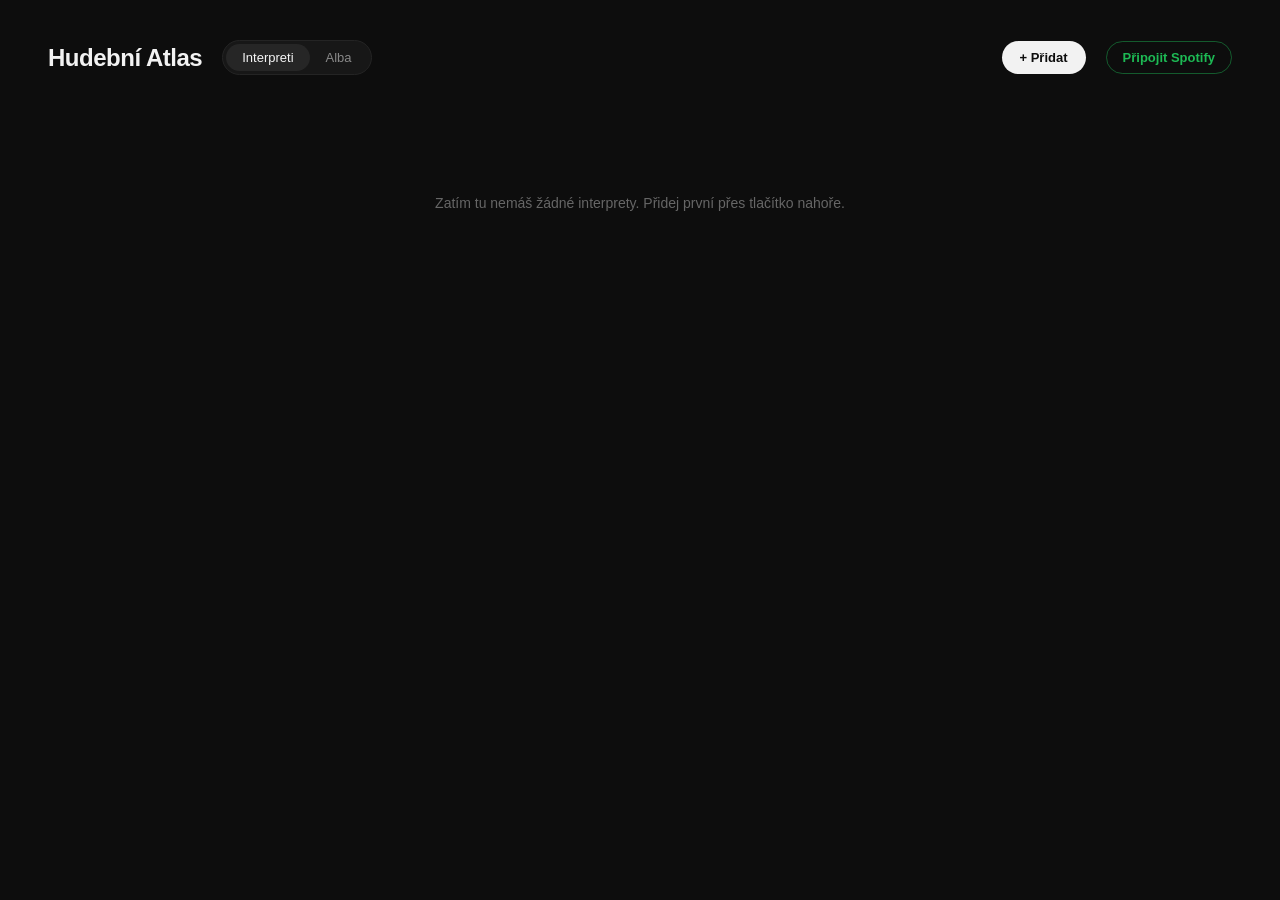
==== commit bb940d25: "Change font stylesheet to Permanent Marker and Reenie Beanie" ====
--- a/index.html
+++ b/index.html
@@ -6,7 +6,7 @@
     <title>Hudební Atlas</title>
     <link rel="preconnect" href="https://fonts.googleapis.com">
     <link rel="preconnect" href="https://fonts.gstatic.com" crossorigin>
-    <link href="https://fonts.googleapis.com/css2?family=Caveat:wght@600;700&display=swap" rel="stylesheet">
+    <link href="https://fonts.googleapis.com/css2?family=Permanent+Marker&family=Reenie+Beanie&display=swap" rel="stylesheet">
     <link rel="stylesheet" href="style.css">
 </head>
 <body>
--- a/style.css
+++ b/style.css
@@ -252,7 +252,7 @@
    ========================================================= */
 .disco-grid {
     display: grid;
-    grid-template-columns: repeat(auto-fill, minmax(215px, 1fr));
+    grid-template-columns: repeat(auto-fill, minmax(220px, 1fr));
     gap: 42px 34px;
 }
 
@@ -266,11 +266,10 @@
     --disc-angle: 35deg;
 }
 
-/* 3D Scéna s prostorem vpravo pro vysunutý CD disk */
 .cd-stage {
     position: relative;
     width: 100%;
-    aspect-ratio: 1.14 / 1;
+    aspect-ratio: 1.15 / 1;
     perspective: 1000px;
     display: flex;
     align-items: center;
@@ -278,14 +277,13 @@
 
 .cd-3d-rig {
     position: relative;
-    width: 86%;
+    width: 85%;
     aspect-ratio: 1 / 1;
     transform-style: preserve-3d;
     transform: translateZ(0px) rotateX(var(--rx)) rotateY(var(--ry)) scale(0.985);
     transition: transform 0.45s cubic-bezier(0.22, 1, 0.36, 1);
 }
 
-/* Poslechnuté album sedí v prostoru o kousek blíž ke kameře */
 .disco-item.listened .cd-3d-rig {
     transform: translateZ(6px) rotateX(var(--rx)) rotateY(var(--ry)) scale(1);
 }
@@ -295,38 +293,75 @@
     transition: transform 0.1s ease-out;
 }
 
-/* VYKUKUJÍCÍ IRIDESCENT CD DISK */
-.cd-disc {
+/* SLOT PRO VYSUNUTÍ CD Z KRABIČKY */
+.cd-disc-slot {
     position: absolute;
     top: 3.5%;
     right: 2%;
     width: 93%;
     height: 93%;
-    border-radius: 50%;
-    transform: translateZ(-8px) translateX(0%) rotate(0deg);
+    transform: translateZ(-8px) translateX(0%);
     opacity: 0;
     pointer-events: none;
     transition:
         transform 0.65s cubic-bezier(0.16, 1, 0.3, 1),
         opacity 0.4s ease;
+}
+
+.disco-item.listened .cd-disc-slot {
+    opacity: 1;
+    transform: translateZ(-8px) translateX(24%);
+}
+
+.disco-item.listened:hover .cd-disc-slot {
+    transform: translateZ(-6px) translateX(38%);
+}
+
+.disco-item.just-unboxed .cd-disc-slot {
+    animation: cd-eject-slot 0.9s cubic-bezier(0.16, 1, 0.3, 1) forwards;
+}
+
+@keyframes cd-eject-slot {
+    0% {
+        opacity: 0.4;
+        transform: translateZ(-8px) translateX(0%);
+    }
+    55% {
+        opacity: 1;
+        transform: translateZ(-6px) translateX(36%);
+    }
+    100% {
+        opacity: 1;
+        transform: translateZ(-8px) translateX(24%);
+    }
+}
+
+/* SAMOTNÝ ROTUJÍCÍ CD DISK S POPSANÝM POVRCHEM FIXOU */
+.cd-disc {
+    position: relative;
+    width: 100%;
+    height: 100%;
+    border-radius: 50%;
+    overflow: hidden;
+    transform: rotate(22deg);
     background:
-        /* Středový průhledný prstenec a upínací trn */
+        /* Středový průhledný prstenec */
         radial-gradient(circle at center,
             rgba(13, 13, 13, 0.96) 0 11%,
-            rgba(255, 255, 255, 0.5) 11.4% 12.6%,
+            rgba(255, 255, 255, 0.55) 11.4% 12.6%,
             rgba(35, 35, 38, 0.88) 13% 18.5%,
             rgba(255, 255, 255, 0.35) 19% 20.2%,
             transparent 20.8%
         ),
-        /* Jemný laserový odlesk na hraně */
+        /* Světelný odlesk na polykarbonátu */
         radial-gradient(circle at 72% 32%,
-            rgba(255, 255, 255, 0.42) 0%,
+            rgba(255, 255, 255, 0.45) 0%,
             transparent 48%
         ),
-        /* Dynamická difrakce reagující na úhel náklonu (--disc-angle) */
+        /* Iridescent spektrum reagující na náklon */
         conic-gradient(
             from var(--disc-angle),
-            #c5cbd4 0deg,
+            #c7cdd6 0deg,
             #ffffff 28deg,
             #96b4d6 62deg,
             #d9b3da 104deg,
@@ -335,20 +370,21 @@
             #ffffff 222deg,
             #aeb9ce 265deg,
             #e1b5c7 310deg,
-            #c5cbd4 360deg
+            #c7cdd6 360deg
         );
     box-shadow:
-        inset 0 0 0 1.5px rgba(255, 255, 255, 0.7),
-        inset 0 0 16px rgba(0, 0, 0, 0.38),
-        0 12px 26px rgba(0, 0, 0, 0.8);
-}
-
-/* Datové stopy na povrchu disku */
+        inset 0 0 0 1.5px rgba(255, 255, 255, 0.72),
+        inset 0 0 16px rgba(0, 0, 0, 0.35),
+        0 12px 26px rgba(0, 0, 0, 0.82);
+}
+
+/* Jemné datové stopy */
 .cd-disc::after {
     content: "";
     position: absolute;
     inset: 21%;
     border-radius: 50%;
+    pointer-events: none;
     background: repeating-radial-gradient(
         circle at center,
         rgba(255, 255, 255, 0.09) 0px,
@@ -358,36 +394,44 @@
     );
 }
 
-/* Klidový stav poslechnuté desky: disk decentně vykukuje */
-.disco-item.listened .cd-disc {
-    opacity: 1;
-    transform: translateZ(-8px) translateX(21%) rotate(16deg);
-}
-
-/* Hover stav poslechnuté desky: plynulé vysunutí a pootočení s setrvačností */
+/* Plynulé otáčení disku při najetí myší */
 .disco-item.listened:hover .cd-disc {
-    transform: translateZ(-6px) translateX(34%) rotate(54deg);
-    transition: transform 0.75s cubic-bezier(0.16, 1, 0.3, 1);
-}
-
-/* Jednorázová animace vysunutí při čerstvém označení "Poslechnuto" */
-.disco-item.just-unboxed .cd-disc {
-    animation: cd-eject-reveal 0.9s cubic-bezier(0.16, 1, 0.3, 1) forwards;
-}
-
-@keyframes cd-eject-reveal {
-    0% {
-        opacity: 0.4;
-        transform: translateZ(-8px) translateX(0%) rotate(-35deg);
+    animation: cd-spin 3.8s linear infinite;
+}
+
+@keyframes cd-spin {
+    from {
+        transform: rotate(22deg);
     }
-    55% {
-        opacity: 1;
-        transform: translateZ(-6px) translateX(33%) rotate(34deg);
+    to {
+        transform: rotate(382deg);
     }
-    100% {
-        opacity: 1;
-        transform: translateZ(-8px) translateX(21%) rotate(16deg);
-    }
+}
+
+/* RUČNĚ PSANÝ POPIS FIXOU NA CD */
+.cd-marker-svg {
+    position: absolute;
+    inset: 0;
+    width: 100%;
+    height: 100%;
+    pointer-events: none;
+    z-index: 2;
+}
+
+.cd-marker-album {
+    font-family: 'Caveat', cursive;
+    font-size: 16.5px;
+    font-weight: 700;
+    fill: rgba(16, 16, 20, 0.86);
+    letter-spacing: 0.4px;
+}
+
+.cd-marker-artist {
+    font-family: 'Caveat', cursive;
+    font-size: 14px;
+    font-weight: 600;
+    fill: rgba(24, 24, 30, 0.76);
+    letter-spacing: 0.6px;
 }
 
 /* HLAVNÍ PLASTOVÁ KRABIČKA (JEWEL CASE) */
@@ -442,7 +486,7 @@
     background: #111;
 }
 
-/* NEPOSLECHNUTO: -30 % vizuální živosti (utlumená sytost a jas pod fólií) */
+/* NEPOSLECHNUTO: -30 % vizuální živosti */
 .cd-booklet img {
     width: 100%;
     height: 100%;
@@ -456,7 +500,7 @@
     filter: saturate(0.82) brightness(0.91) contrast(0.97);
 }
 
-/* POSLECHNUTO: 100 % plná živost a kontrast tisku */
+/* POSLECHNUTO: 100 % živost */
 .disco-item.listened .cd-booklet img {
     filter: saturate(1.03) brightness(1) contrast(1.02);
 }
@@ -506,9 +550,7 @@
     bottom: 3px;
 }
 
-/* =========================================================
-   STAV 1: NEPOSLECHNUTO -> ZATAVENÁ FÓLIE + HYPE STICKER
-   ========================================================= */
+/* STAV 1: NEPOSLECHNUTO -> ZATAVENÁ FÓLIE + HYPE STICKER */
 .cd-shrinkwrap {
     position: absolute;
     inset: 0;
@@ -552,9 +594,7 @@
     color: rgba(255, 255, 255, 0.62);
 }
 
-/* =========================================================
-   STAV 2: POSLECHNUTO -> ROZBALENO + JAPONSKÝ OBI PÁSEK
-   ========================================================= */
+/* STAV 2: POSLECHNUTO -> ROZBALENO + JAPONSKÝ OBI PÁSEK */
 .cd-obi {
     position: absolute;
     top: 0;
@@ -605,7 +645,7 @@
 /* POPISKY POD CD KRABIČKOU */
 .disco-meta {
     margin-top: 10px;
-    padding-right: 14%;
+    padding-right: 15%;
 }
 
 .disco-item h4 {
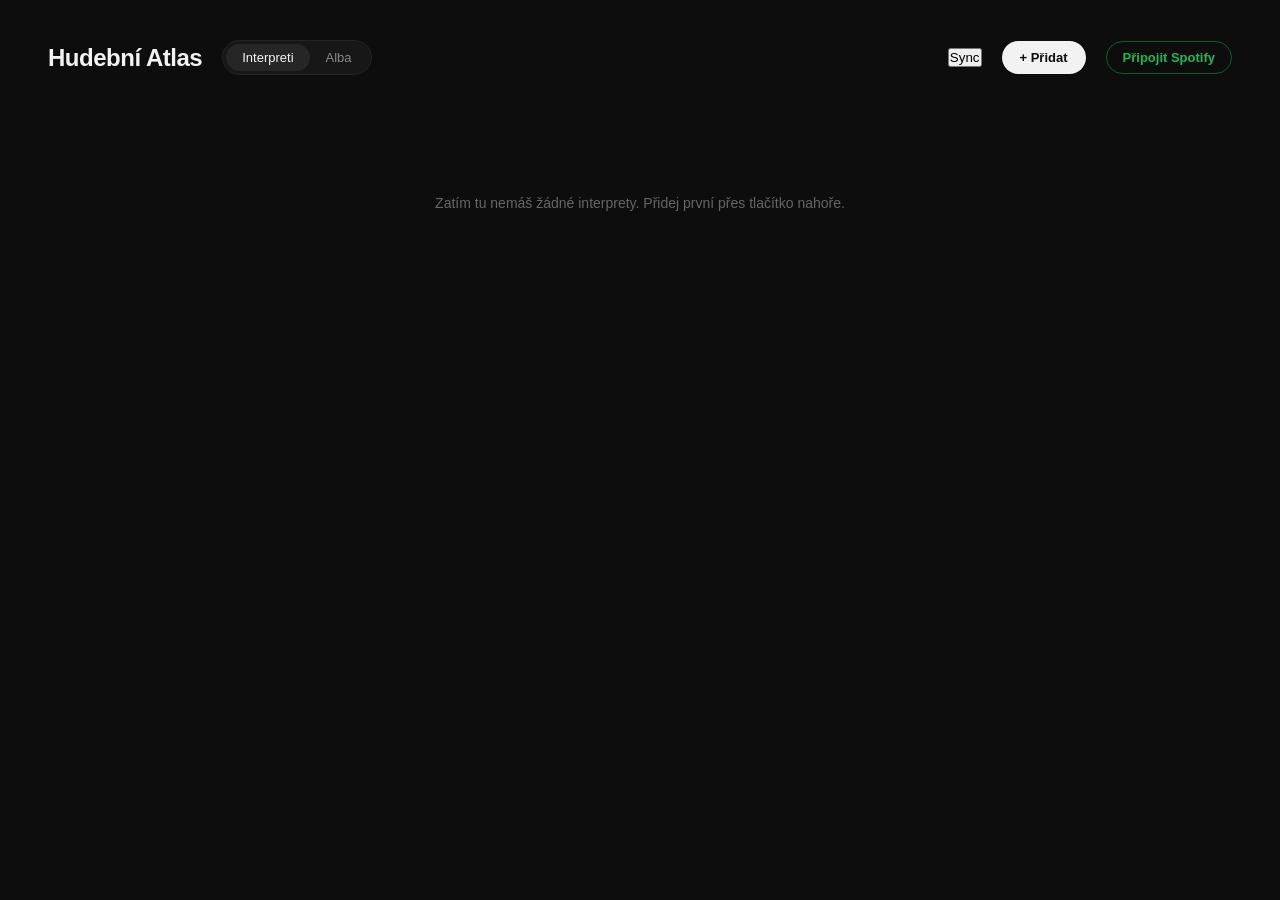
==== commit 89fe618c: "Update index.html" ====
--- a/index.html
+++ b/index.html
@@ -22,6 +22,10 @@
                 </div>
             </div>
             <div class="header-right">
+                <button id="sync-status-btn" class="btn-sync" title="Synchronizace mezi PC a mobilem">
+                    <span class="sync-dot"></span>
+                    <span id="sync-status-label">Sync</span>
+                </button>
                 <button id="add-item-btn" class="btn-primary">+ Přidat</button>
                 <button id="login-btn" class="btn-spotify">Připojit Spotify</button>
             </div>
@@ -58,6 +62,52 @@
             </div>
         </header>
         <div id="discography-grid" class="disco-grid"></div>
+    </div>
+
+    <!-- MODAL: CLOUD SYNCHRONIZACE (PC <-> MOBIL) -->
+    <div id="modal-sync" class="modal">
+        <div class="modal-content">
+            <div class="modal-header">
+                <div>
+                    <h2>Synchronizace (PC ↔ Mobil)</h2>
+                    <p class="modal-subtitle">Ukládá knihovnu do tvého soukromého GitHub Gistu</p>
+                </div>
+                <button class="btn-icon close-modal">✕</button>
+            </div>
+
+            <div id="sync-setup-panel">
+                <p class="sync-help">
+                    1. Na GitHubu otevři <strong>Settings → Developer settings → Personal access tokens → Tokens (classic)</strong>.<br>
+                    2. Vygeneruj token se zaškrtnutým právem <code>gist</code> a vlož ho sem:
+                </p>
+                <div class="input-group">
+                    <label for="github-token-input">GitHub Token</label>
+                    <input type="password" id="github-token-input" placeholder="ghp_xxxxxxxxxxxxxxxxxxxx">
+                </div>
+                <div class="modal-actions">
+                    <span></span>
+                    <button id="connect-sync-btn" class="btn-primary" type="button">Propojit a synchronizovat</button>
+                </div>
+            </div>
+
+            <div id="sync-connected-panel" style="display: none;">
+                <div class="sync-info-box">
+                    <div><strong>Stav:</strong> <span id="sync-detail-state">Aktivní</span></div>
+                    <div><strong>Poslední sync:</strong> <span id="sync-last-time">právě teď</span></div>
+                </div>
+                <p class="sync-help">
+                    Pro propojení mobilu zkopíruj tento odkaz, pošli si ho (např. přes Messenger/WhatsApp) a otevři na telefonu — spáruje se sám:
+                </p>
+                <div class="sync-link-row">
+                    <button id="copy-magic-link-btn" class="btn-primary" type="button">Zkopírovat odkaz pro mobil</button>
+                    <button id="force-pull-btn" class="btn-ghost" type="button">Načíst z cloudu</button>
+                </div>
+                <div class="modal-actions" style="margin-top: 18px;">
+                    <button id="disconnect-sync-btn" class="btn-danger" type="button">Odpojit sync</button>
+                    <button class="btn-ghost close-modal" type="button">Zavřít</button>
+                </div>
+            </div>
+        </div>
     </div>
 
     <!-- MODAL: PŘIDÁNÍ INTERPRETA NEBO ALBA DO KARTOTÉKY -->
--- a/style.css
+++ b/style.css
@@ -248,20 +248,21 @@
 }
 
 /* =========================================================
-   3D CD JEWEL CASE GRID
+   3D CD JEWEL CASE GRID S REÁLNOU HLOUBKOU (10MM BOX)
    ========================================================= */
 .disco-grid {
     display: grid;
-    grid-template-columns: repeat(auto-fill, minmax(220px, 1fr));
-    gap: 42px 34px;
+    grid-template-columns: repeat(auto-fill, minmax(225px, 1fr));
+    gap: 44px 36px;
 }
 
 .disco-item {
     cursor: pointer;
     user-select: none;
-    --rx: 0deg;
-    --ry: 0deg;
-    --gx: 30%;
+    /* Decentní výchozí natočení v prostoru, aby vynikla tloušťka hřbetu i hloubka disku */
+    --rx: 2deg;
+    --ry: -7deg;
+    --gx: 28%;
     --gy: 20%;
     --disc-angle: 35deg;
 }
@@ -269,38 +270,109 @@
 .cd-stage {
     position: relative;
     width: 100%;
-    aspect-ratio: 1.15 / 1;
-    perspective: 1000px;
-    display: flex;
-    align-items: center;
+    aspect-ratio: 1.16 / 1;
+    perspective: 920px;
+    display: flex;
+    align-items: center;
+    padding-left: 4px;
 }
 
 .cd-3d-rig {
     position: relative;
-    width: 85%;
+    width: 83%;
     aspect-ratio: 1 / 1;
     transform-style: preserve-3d;
     transform: translateZ(0px) rotateX(var(--rx)) rotateY(var(--ry)) scale(0.985);
-    transition: transform 0.45s cubic-bezier(0.22, 1, 0.36, 1);
+    transition: transform 0.5s cubic-bezier(0.22, 1, 0.36, 1);
 }
 
 .disco-item.listened .cd-3d-rig {
-    transform: translateZ(6px) rotateX(var(--rx)) rotateY(var(--ry)) scale(1);
+    transform: translateZ(8px) rotateX(var(--rx)) rotateY(var(--ry)) scale(1);
 }
 
 .disco-item:hover .cd-3d-rig {
-    transform: translateZ(14px) rotateX(var(--rx)) rotateY(var(--ry)) scale(1.015);
+    transform: translateZ(18px) rotateX(var(--rx)) rotateY(var(--ry)) scale(1.02);
     transition: transform 0.1s ease-out;
 }
 
-/* SLOT PRO VYSUNUTÍ CD Z KRABIČKY */
+/* ZADNÍ PLATO KRABIČKY + PROSTOROVÝ STÍN (Z = -6px) */
+.cd-back-tray {
+    position: absolute;
+    inset: 0;
+    border-radius: 3px 5px 5px 3px;
+    background: #0a0a0c;
+    transform: translateZ(-6px);
+    box-shadow:
+        0 20px 36px rgba(0, 0, 0, 0.85),
+        0 6px 14px rgba(0, 0, 0, 0.65);
+    border: 1px solid rgba(255, 255, 255, 0.06);
+}
+
+/* 3D BOČNÍ STĚNA HŘBETU (Z = -6px .. +6px -> tloušťka 12px) */
+.cd-side-left {
+    position: absolute;
+    top: 1px;
+    bottom: 1px;
+    left: 0;
+    width: 12px;
+    transform-origin: left center;
+    transform: translateZ(6px) rotateY(-90deg);
+    background:
+        repeating-linear-gradient(
+            to bottom,
+            rgba(255, 255, 255, 0.16) 0px,
+            rgba(255, 255, 255, 0.16) 1.5px,
+            rgba(0, 0, 0, 0.72) 1.5px,
+            rgba(0, 0, 0, 0.72) 3.5px
+        ),
+        linear-gradient(90deg, #161618 0%, #2c2c30 50%, #141416 100%);
+    border-top: 1px solid rgba(255, 255, 255, 0.22);
+    border-bottom: 1px solid rgba(255, 255, 255, 0.12);
+    box-shadow: inset 0 0 4px rgba(0, 0, 0, 0.8);
+}
+
+/* 3D HORNÍ A SPODNÍ AKRYLOVÁ HRANA KRABIČKY */
+.cd-side-top {
+    position: absolute;
+    top: 0;
+    left: 1px;
+    right: 2px;
+    height: 12px;
+    transform-origin: top center;
+    transform: translateZ(6px) rotateX(90deg);
+    background: linear-gradient(
+        180deg,
+        rgba(255, 255, 255, 0.24) 0%,
+        rgba(255, 255, 255, 0.07) 55%,
+        rgba(20, 20, 24, 0.85) 100%
+    );
+    border-left: 1px solid rgba(255, 255, 255, 0.25);
+    border-right: 1px solid rgba(255, 255, 255, 0.18);
+}
+
+.cd-side-bottom {
+    position: absolute;
+    bottom: 0;
+    left: 1px;
+    right: 2px;
+    height: 12px;
+    transform-origin: bottom center;
+    transform: translateZ(6px) rotateX(-90deg);
+    background: linear-gradient(
+        0deg,
+        rgba(255, 255, 255, 0.14) 0%,
+        rgba(15, 15, 18, 0.9) 100%
+    );
+}
+
+/* SLOT PRO VYSUNUTÍ CD Z KRABIČKY (Z = 0px -> uprostřed tloušťky krabičky!) */
 .cd-disc-slot {
     position: absolute;
-    top: 3.5%;
+    top: 3%;
     right: 2%;
-    width: 93%;
-    height: 93%;
-    transform: translateZ(-8px) translateX(0%);
+    width: 94%;
+    height: 94%;
+    transform: translateZ(0px) translateX(0%);
     opacity: 0;
     pointer-events: none;
     transition:
@@ -310,11 +382,11 @@
 
 .disco-item.listened .cd-disc-slot {
     opacity: 1;
-    transform: translateZ(-8px) translateX(24%);
+    transform: translateZ(0px) translateX(29%);
 }
 
 .disco-item.listened:hover .cd-disc-slot {
-    transform: translateZ(-6px) translateX(38%);
+    transform: translateZ(1px) translateX(43%);
 }
 
 .disco-item.just-unboxed .cd-disc-slot {
@@ -324,28 +396,27 @@
 @keyframes cd-eject-slot {
     0% {
         opacity: 0.4;
-        transform: translateZ(-8px) translateX(0%);
+        transform: translateZ(0px) translateX(0%);
     }
     55% {
         opacity: 1;
-        transform: translateZ(-6px) translateX(36%);
+        transform: translateZ(1px) translateX(42%);
     }
     100% {
         opacity: 1;
-        transform: translateZ(-8px) translateX(24%);
+        transform: translateZ(0px) translateX(29%);
     }
 }
 
-/* SAMOTNÝ ROTUJÍCÍ CD DISK S POPSANÝM POVRCHEM FIXOU */
+/* SAMOTNÝ ROTUJÍCÍ CD DISK S PODEPSANÝM POVRCHEM FIXOU */
 .cd-disc {
     position: relative;
     width: 100%;
     height: 100%;
     border-radius: 50%;
     overflow: hidden;
-    transform: rotate(22deg);
+    transform: rotate(0deg);
     background:
-        /* Středový průhledný prstenec */
         radial-gradient(circle at center,
             rgba(13, 13, 13, 0.96) 0 11%,
             rgba(255, 255, 255, 0.55) 11.4% 12.6%,
@@ -353,12 +424,10 @@
             rgba(255, 255, 255, 0.35) 19% 20.2%,
             transparent 20.8%
         ),
-        /* Světelný odlesk na polykarbonátu */
         radial-gradient(circle at 72% 32%,
-            rgba(255, 255, 255, 0.45) 0%,
+            rgba(255, 255, 255, 0.42) 0%,
             transparent 48%
         ),
-        /* Iridescent spektrum reagující na náklon */
         conic-gradient(
             from var(--disc-angle),
             #c7cdd6 0deg,
@@ -378,7 +447,6 @@
         0 12px 26px rgba(0, 0, 0, 0.82);
 }
 
-/* Jemné datové stopy */
 .cd-disc::after {
     content: "";
     position: absolute;
@@ -394,68 +462,87 @@
     );
 }
 
-/* Plynulé otáčení disku při najetí myší */
 .disco-item.listened:hover .cd-disc {
-    animation: cd-spin 3.8s linear infinite;
+    animation: cd-spin 4.2s linear infinite;
 }
 
 @keyframes cd-spin {
     from {
-        transform: rotate(22deg);
+        transform: rotate(0deg);
     }
     to {
-        transform: rotate(382deg);
+        transform: rotate(360deg);
     }
 }
 
-/* RUČNĚ PSANÝ POPIS FIXOU NA CD */
-.cd-marker-svg {
+/* SHARPIE AUTOGRAM & RUČNÍ POPIS FIXOU NA CD */
+.cd-sharpie-svg {
     position: absolute;
     inset: 0;
     width: 100%;
     height: 100%;
     pointer-events: none;
     z-index: 2;
-}
-
-.cd-marker-album {
-    font-family: 'Caveat', cursive;
-    font-size: 16.5px;
+    mix-blend-mode: multiply;
+}
+
+.sharpie-stroke-main {
+    fill: none;
+    stroke: #111114;
+    stroke-linecap: round;
+    stroke-linejoin: round;
+    opacity: 0.92;
+}
+
+.sharpie-stroke-thin {
+    fill: none;
+    stroke: #16161a;
+    stroke-linecap: round;
+    stroke-linejoin: round;
+    opacity: 0.84;
+}
+
+.sharpie-tag-album {
+    font-family: 'Permanent Marker', cursive;
+    font-size: 11.5px;
+    fill: #121216;
+    opacity: 0.9;
+    letter-spacing: 0.4px;
+}
+
+.sharpie-tag-score {
+    font-family: 'Permanent Marker', cursive;
+    font-size: 16px;
+    fill: #111115;
+    opacity: 0.9;
+}
+
+.sharpie-artist-sig {
+    font-family: 'Reenie Beanie', cursive;
     font-weight: 700;
-    fill: rgba(16, 16, 20, 0.86);
-    letter-spacing: 0.4px;
-}
-
-.cd-marker-artist {
-    font-family: 'Caveat', cursive;
-    font-size: 14px;
-    font-weight: 600;
-    fill: rgba(24, 24, 30, 0.76);
-    letter-spacing: 0.6px;
-}
-
-/* HLAVNÍ PLASTOVÁ KRABIČKA (JEWEL CASE) */
+    fill: #0f0f13;
+    stroke: #0f0f13;
+    stroke-width: 0.75px;
+    stroke-linejoin: round;
+    letter-spacing: -0.5px;
+    opacity: 0.93;
+}
+
+/* PŘEDNÍ ČÁST PLASTOVÉ KRABIČKY (Z = +6px) */
 .cd-jewel-case {
     position: relative;
     width: 100%;
     height: 100%;
-    border-radius: 3px 5px 5px 3px;
+    border-radius: 2px 5px 5px 2px;
     background: #121212;
+    transform: translateZ(6px);
     transform-style: preserve-3d;
     display: flex;
     overflow: hidden;
     box-shadow:
-        -1px 0 0 rgba(255, 255, 255, 0.1),
-        0 1px 0 rgba(255, 255, 255, 0.08),
-        0 14px 28px rgba(0, 0, 0, 0.72);
-    transition: box-shadow 0.35s ease;
-}
-
-.disco-item.listened .cd-jewel-case {
-    box-shadow:
-        -1px 0 0 rgba(255, 255, 255, 0.24),
-        0 1px 0 rgba(255, 255, 255, 0.2),
-        0 20px 40px rgba(0, 0, 0, 0.88);
+        -3px 0 10px rgba(0, 0, 0, 0.65),
+        0 1px 0 rgba(255, 255, 255, 0.16),
+        inset 0 0 0 1px rgba(255, 255, 255, 0.12);
 }
 
 /* Levý vroubkovaný plastový hřbet krabičky */
@@ -468,13 +555,13 @@
     background:
         repeating-linear-gradient(
             to bottom,
-            rgba(255, 255, 255, 0.13) 0px,
-            rgba(255, 255, 255, 0.13) 1.5px,
-            rgba(0, 0, 0, 0.65) 1.5px,
-            rgba(0, 0, 0, 0.65) 3.5px
+            rgba(255, 255, 255, 0.14) 0px,
+            rgba(255, 255, 255, 0.14) 1.5px,
+            rgba(0, 0, 0, 0.68) 1.5px,
+            rgba(0, 0, 0, 0.68) 3.5px
         ),
-        linear-gradient(90deg, #272727 0%, #141414 60%, #0a0a0a 100%);
-    border-right: 1px solid rgba(255, 255, 255, 0.14);
+        linear-gradient(90deg, #2b2b2f 0%, #151518 60%, #0a0a0c 100%);
+    border-right: 1px solid rgba(255, 255, 255, 0.16);
 }
 
 /* Booklet s cover artem */
@@ -514,20 +601,20 @@
     background:
         radial-gradient(
             circle at var(--gx) var(--gy),
-            rgba(255, 255, 255, 0.24) 0%,
+            rgba(255, 255, 255, 0.25) 0%,
             rgba(255, 255, 255, 0.05) 35%,
             transparent 68%
         ),
         linear-gradient(
             125deg,
-            rgba(255, 255, 255, 0.14) 0%,
+            rgba(255, 255, 255, 0.15) 0%,
             rgba(255, 255, 255, 0.02) 38%,
             transparent 42%
         );
     box-shadow:
-        inset 0 1px 1px rgba(255, 255, 255, 0.35),
+        inset 0 1px 1px rgba(255, 255, 255, 0.38),
         inset 0 -1px 2px rgba(0, 0, 0, 0.65),
-        inset -1px 0 1px rgba(255, 255, 255, 0.2);
+        inset -1px 0 1px rgba(255, 255, 255, 0.22);
 }
 
 .cd-acrylic-lid::before,
@@ -537,7 +624,7 @@
     left: 11%;
     width: 8px;
     height: 2.5px;
-    background: rgba(255, 255, 255, 0.32);
+    background: rgba(255, 255, 255, 0.34);
     border-radius: 1px;
     box-shadow: 0 1px 2px rgba(0, 0, 0, 0.7);
 }
@@ -594,58 +681,143 @@
     color: rgba(255, 255, 255, 0.62);
 }
 
-/* STAV 2: POSLECHNUTO -> ROZBALENO + JAPONSKÝ OBI PÁSEK */
+/* =========================================================
+   STAV 2: POSLECHNUTO -> KVALITNÍ ARCHIVNÍ OBI PÁSEK
+   ========================================================= */
 .cd-obi {
+    position: absolute;
+    top: -1px;
+    bottom: -1px;
+    left: 6.2%;
+    width: 22px;
+    z-index: 6;
+    pointer-events: none;
+    /* Strukturovaný krémový karton (Japanese cotton stock) */
+    background:
+        repeating-linear-gradient(
+            0deg,
+            rgba(60, 52, 40, 0.035) 0px,
+            rgba(60, 52, 40, 0.035) 1px,
+            transparent 1px,
+            transparent 3px
+        ),
+        repeating-linear-gradient(
+            90deg,
+            rgba(60, 52, 40, 0.025) 0px,
+            rgba(60, 52, 40, 0.025) 1px,
+            transparent 1px,
+            transparent 3px
+        ),
+        linear-gradient(
+            90deg,
+            #dcd4c4 0%,
+            #f3efe6 18%,
+            #ebe5d8 78%,
+            #dfd7c7 100%
+        );
+    color: #191816;
+    display: flex;
+    flex-direction: column;
+    align-items: center;
+    justify-content: space-between;
+    padding: 8px 0;
+    box-shadow:
+        3px 0 8px rgba(0, 0, 0, 0.58),
+        1px 0 0 rgba(0, 0, 0, 0.35),
+        -1px 0 3px rgba(0, 0, 0, 0.45),
+        inset 1px 0 0 rgba(255, 255, 255, 0.75);
+}
+
+/* Rylovací drážka ohybu papíru přes hranu pantu */
+.cd-obi::before {
+    content: "";
     position: absolute;
     top: 0;
     bottom: 0;
-    left: 6.5%;
-    width: 17px;
-    z-index: 6;
-    pointer-events: none;
-    background: #eae4d7;
-    color: #141414;
+    left: 3.5px;
+    width: 1.5px;
+    background: linear-gradient(
+        90deg,
+        rgba(0, 0, 0, 0.18),
+        rgba(255, 255, 255, 0.65)
+    );
+}
+
+.cd-obi-top {
     display: flex;
     flex-direction: column;
     align-items: center;
-    justify-content: space-between;
-    padding: 7px 0;
-    box-shadow:
-        2px 0 6px rgba(0, 0, 0, 0.55),
-        -1px 0 2px rgba(0, 0, 0, 0.4);
-    border-left: 1px solid rgba(255, 255, 255, 0.7);
+    gap: 4px;
+}
+
+.cd-obi-kicker {
+    writing-mode: vertical-rl;
+    transform: rotate(180deg);
+    font-size: 5.5px;
+    font-weight: 700;
+    letter-spacing: 0.18em;
+    text-transform: uppercase;
+    color: #7c7467;
 }
 
 .cd-obi-year {
     writing-mode: vertical-rl;
     transform: rotate(180deg);
-    font-size: 8.5px;
+    font-size: 9.5px;
+    font-weight: 800;
+    letter-spacing: 0.09em;
+    font-variant-numeric: tabular-nums;
+    color: #181715;
+}
+
+.cd-obi-mid {
+    display: flex;
+    flex-direction: column;
+    align-items: center;
+    gap: 5px;
+    opacity: 0.65;
+}
+
+.cd-obi-rule {
+    width: 9px;
+    height: 1px;
+    background: rgba(24, 23, 21, 0.28);
+}
+
+.cd-obi-stamp {
+    writing-mode: vertical-rl;
+    transform: rotate(180deg);
+    font-size: 5.5px;
     font-weight: 700;
-    letter-spacing: 0.08em;
-    font-variant-numeric: tabular-nums;
-    color: #2b2925;
-}
-
-.cd-obi-line {
-    width: 7px;
-    height: 1px;
-    background: rgba(20, 20, 20, 0.25);
+    letter-spacing: 0.16em;
+    color: #5e574c;
+}
+
+.cd-obi-bottom {
+    display: flex;
+    flex-direction: column;
+    align-items: center;
+    gap: 3px;
 }
 
 .cd-obi-score {
     writing-mode: vertical-rl;
     transform: rotate(180deg);
-    font-size: 9px;
+    font-size: 9.5px;
     font-weight: 800;
     letter-spacing: 0.04em;
     font-variant-numeric: tabular-nums;
-    color: #0e0e0e;
+    color: #141311;
+    padding: 3px 2px;
+    border: 1px solid rgba(24, 23, 21, 0.32);
+    border-radius: 1.5px;
+    background: rgba(255, 255, 255, 0.35);
 }
 
 /* POPISKY POD CD KRABIČKOU */
 .disco-meta {
-    margin-top: 10px;
-    padding-right: 15%;
+    margin-top: 12px;
+    padding-right: 16%;
 }
 
 .disco-item h4 {
